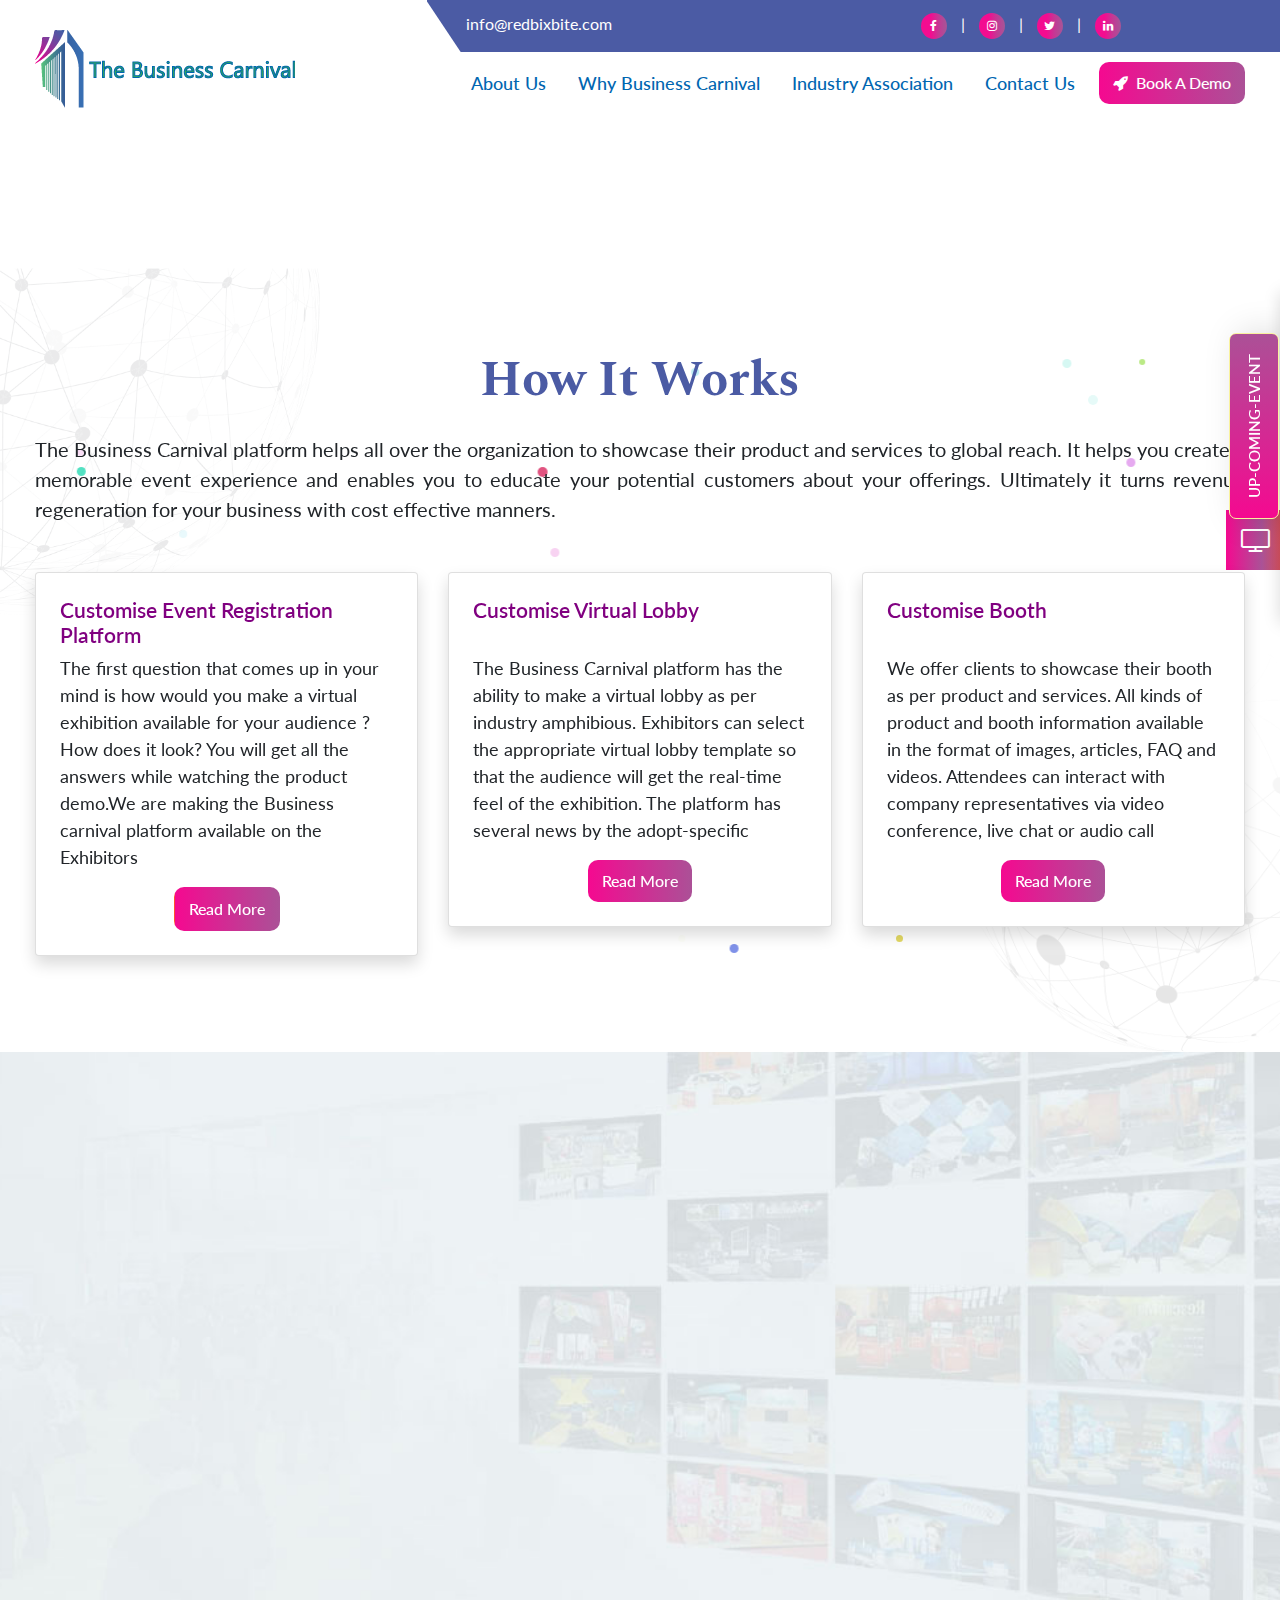
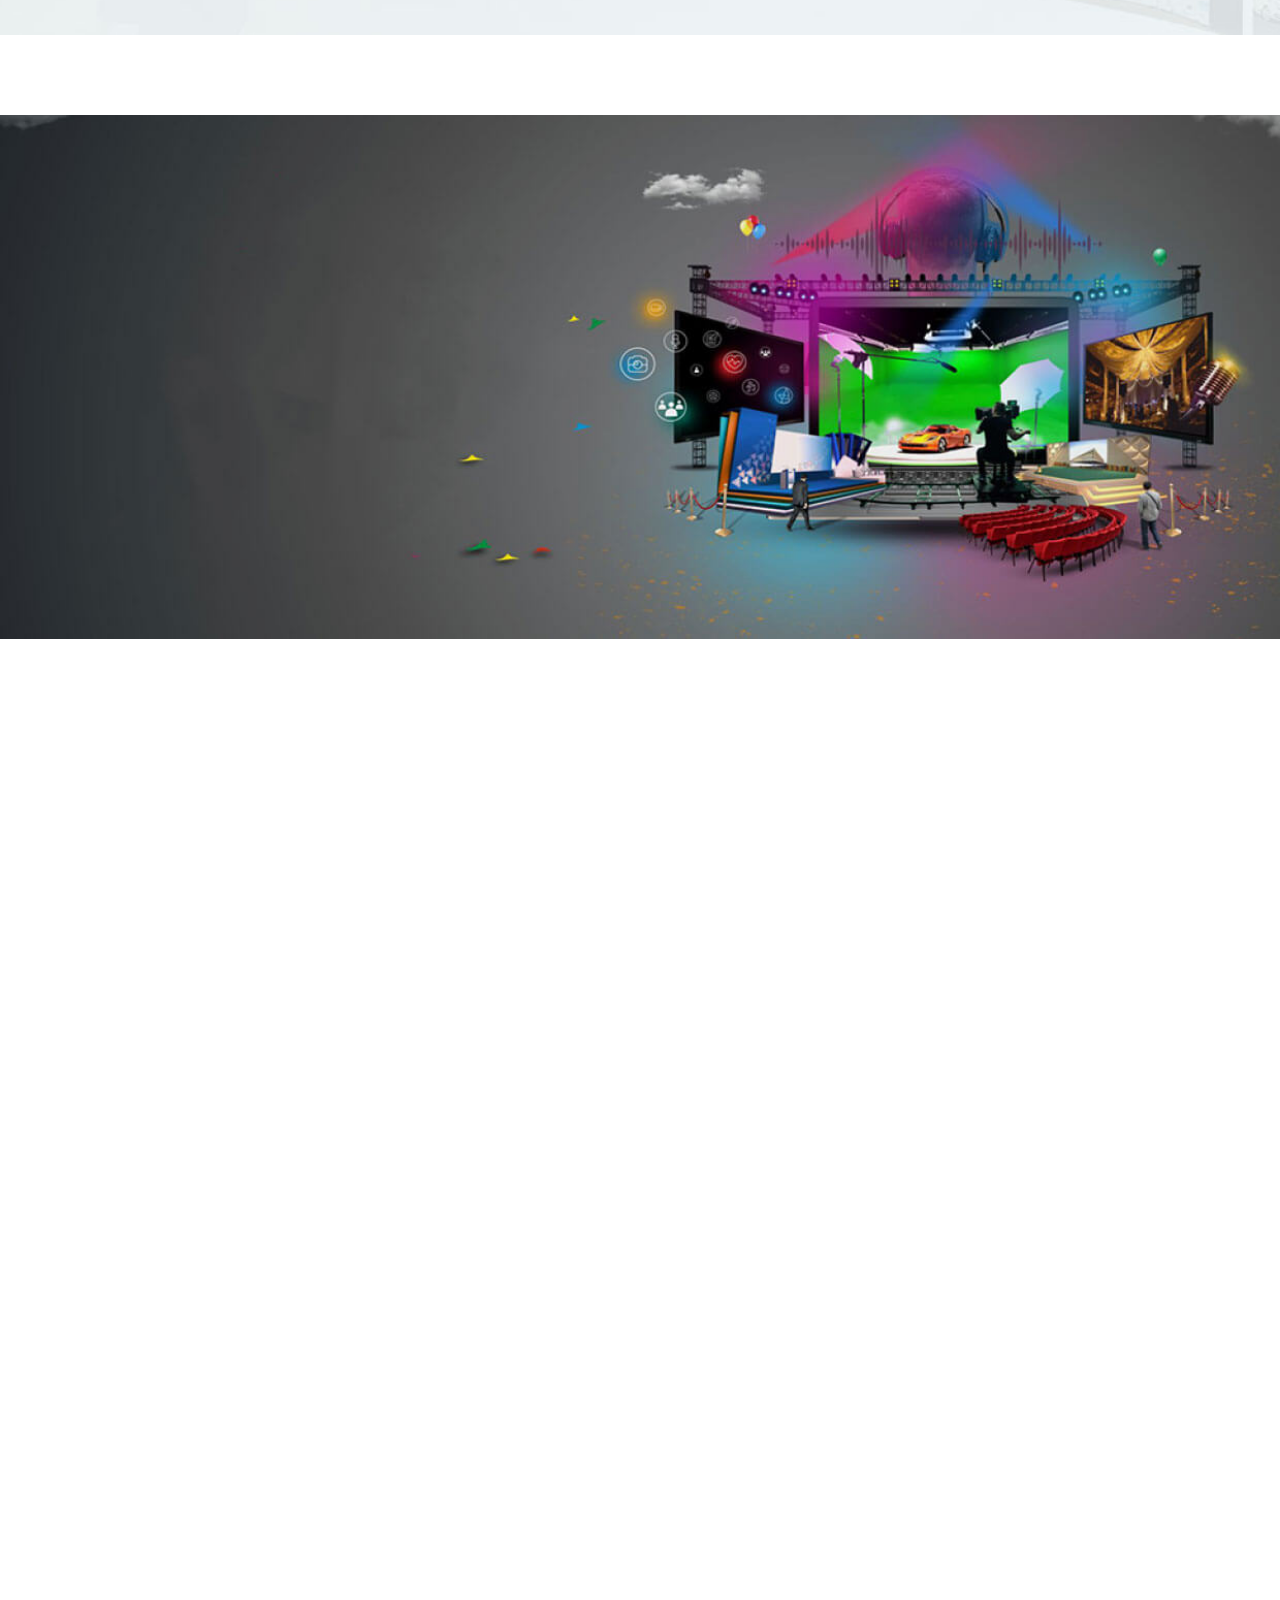
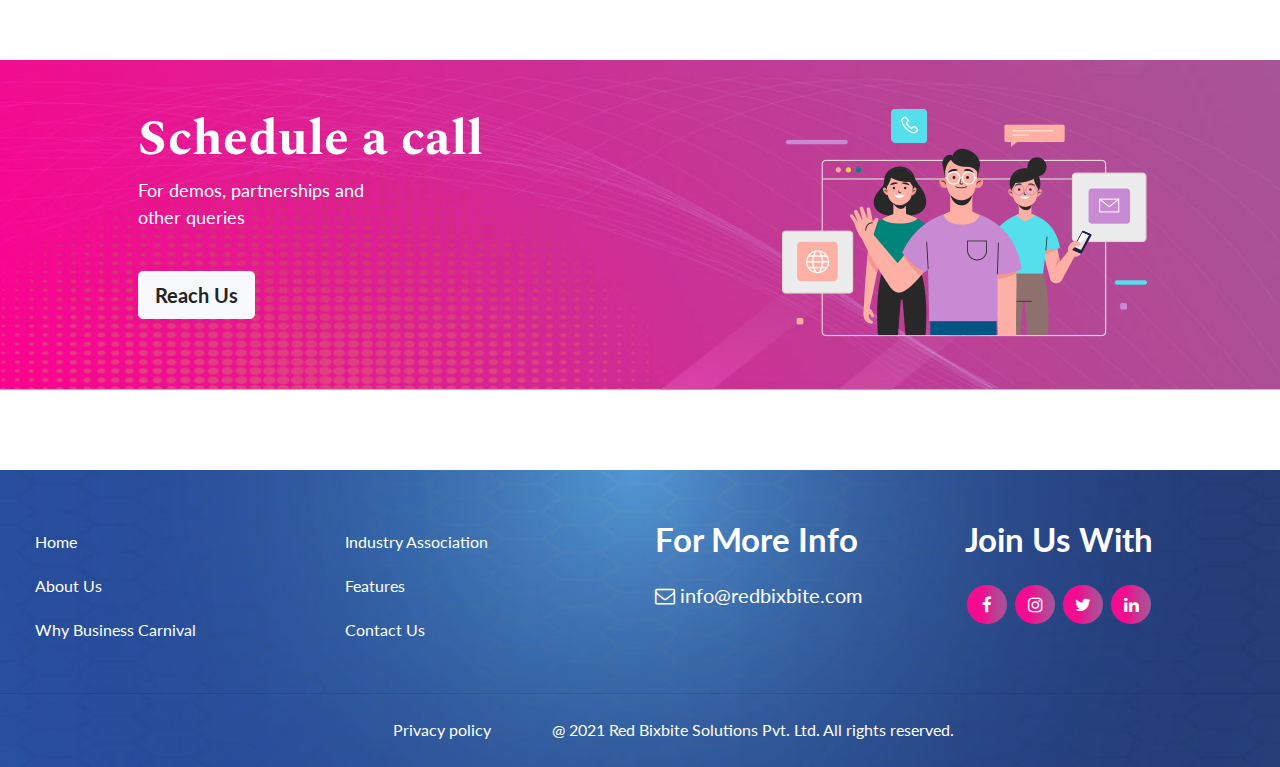
==== index.html @ e877c321 "Add files via upload" ====
<!doctype html>
<html lang="en">

<head>
    <meta charset="utf-8">
    <meta name="viewport" content="width=device-width, initial-scale=1, shrink-to-fit=no">
    <!--CSS -->
    <link rel="preconnect" href="https://fonts.gstatic.com">
    <link
        href="https://fonts.googleapis.com/css2?family=Lato:ital,wght@0,100;0,300;0,400;0,700;0,900;1,100;1,300;1,400;1,700;1,900&family=Prata&display=swap"
        rel="stylesheet">
    <link
        href="https://fonts.googleapis.com/css2?family=Spectral:ital,wght@0,200;0,300;0,400;0,600;0,700;0,800;1,200;1,300;1,400;1,500;1,600;1,700;1,800&display=swap"
        rel="stylesheet">
    <link rel="stylesheet" href="https://cdnjs.cloudflare.com/ajax/libs/font-awesome/4.7.0/css/font-awesome.min.css">
    <link rel="stylesheet" href="https://cdn.jsdelivr.net/npm/bootstrap@4.6.0/dist/css/bootstrap.min.css">
    <link rel="stylesheet" href="https://cdnjs.cloudflare.com/ajax/libs/animate.css/4.1.1/animate.min.css" />
    <link rel="stylesheet" href="css/animate.css">
    <link rel="stylesheet" href="css/flipdown.css">
    <link rel="stylesheet" href="css/custom.css">

    <title>The Business Carnival</title>

</head>

<body>
    <header>
        <!-- top Menu -->
        <!-- top Menu -->
        <!-- <div class="top-menu bg-primary pt-1">
            <div class="container">
                <div class="row">
                    <div class="col-lg-5 col-md-6">
                        <div class="pt-1">
                            <a class="text-white" href="mailto:info@redbixbite.com">info@redbixbite.com</a>
                        </div>
                    </div>
                    <div class="col-lg-7 col-md-7">
                        <div class="float-right">
                            <a href="#" class="fa fa-facebook"></a>
                            <a href="#" class="fa fa-instagram"></a>
                            <a href="#" class="fa fa-twitter"></a>
                            <a href="#" class="fa fa-linkedin"></a>
                        </div>
                    </div>
                </div>
            </div>
        </div> -->
        <div class="top-menu">
            <div class="container-fluid">
                <div class="row">
                    <div class="col-lg-4 col-md-4">

                    </div>
                    <div class="col-lg-8 col-md-8 bg-primary top-header-shape">
                        <div class="row py-2">
                            <div class="col-md-10">
                                <div class="float-right">
                                    <a href="https://www.facebook.com/redbixbite" target="_blank" class="fa fa-facebook"></a> &nbsp; <span class="text-white">|</span>
                                    &nbsp;
                                    <a href="https://www.instagram.com/redbixbite_solutions/" target="_blank"  class="fa fa-instagram"></a> &nbsp; <span class="text-white">|</span>
                                    &nbsp;
                                    <a href="https://twitter.com/RedBixbite" target="_blank"  class="fa fa-twitter"></a> &nbsp; <span class="text-white">|</span>
                                    &nbsp;
                                    <a href="https://www.linkedin.com/company/redbixbite/mycompany/" target="_blank"  class="fa fa-linkedin"></a>
                                </div>
                                <div class="pt-1 pl-4">
                                    <a class="text-white" target="_blank"  href="mailto:info@redbixbite.com">info@redbixbite.com</a>
                                </div>
                            </div>
                            <div class="col-md-2"></div>
                        </div>
                    </div>
                </div>
            </div>
        </div>

        <!-- main -menu -->
        <nav class="navbar navbar-expand-xl bg-light navbar-light">
            <div class="container">
                <a class="navbar-brand" href="index.html">
                    <img src="images/full-logo-01.png" class="img-fluid" alt="The business carnival"
                        title="the business carnival">
                </a>
                <button class="navbar-toggler" type="button" data-toggle="collapse" data-target="#collapsibleNavbar">
                    <span class="navbar-toggler-icon"></span>
                </button>
                <div class="collapse navbar-collapse" id="collapsibleNavbar">
                    <ul class="navbar-nav ml-auto">
                        <li class="nav-item">
                            <a class="nav-link" href="about-us.html">About Us</a>
                        </li>
                        <li class="nav-item">
                            <a class="nav-link" href="why-business-carnival.html">Why Business Carnival</a>
                        </li>
                        <li class="nav-item">
                            <a class="nav-link" href="industry-association.html">Industry Association</a>
                        </li>
                       
                        <li class="nav-item">
                            <a class="nav-link" href="contact.html">Contact Us</a>
                        </li>
                        <li class="nav-item pl-3">
                            <a class="btn-grad"><i class="fa fa-rocket" aria-hidden="true"></i> &nbsp;Book A Demo</a>
                        </li>
                    </ul>
                </div>
            </div>
        </nav>
    </header>

    <section>
        <div class="pano-image">
            <!-- <iframe width="560" height="315" src="https://www.youtube.com/embed/ofAptW6s86I" title="YouTube video player" frameborder="0" allow="accelerometer; autoplay; clipboard-write; encrypted-media; gyroscope; picture-in-picture" allowfullscreen="1"></iframe> -->

            <video autoplay muted loop width="400">
                <source src="video/the-business-carnival.mp4" type="video/mp4">
                <source src="mov_bbb.ogg" type="video/ogg">
                Your browser does not support HTML5 video.
            </video>
            <!-- <iframe
                src="https://momento360.com/e/u/5725984914d24765bad485d2d93710f7?utm_campaign=embed&utm_source=other&heading=0&pitch=0&field-of-view=75&size=medium"
                width="100%" frameborder="0"></iframe> -->
            <div class="banner-text">
                <!-- <h1 class="title text-center mb-4 animate__animated animate__zoomIn" data-aos="zoom-in">Propagate your
                    Reach<br>with our Virtual Platform</h1> -->
                <!-- <h2 class="title text-uppercase text-yellow  mb-4 typewriter"><b>Discreet - Live<br>Virtual - fusion</b>
                </h2> -->
                <!-- <div class="text-center">
                    <a class="btn-grad-banner"><i class="fa fa-rocket" aria-hidden="true"></i> &nbsp;Request A Demo</a>
                </div> -->
            </div>
        </div>
    </section>
    <!-- How it works -->
    <section class="how-it-works section-pd">
        <div id="particle-container" class="">
            <div class="particle"></div>
            <div class="particle"></div>
            <div class="particle"></div>
            <div class="particle"></div>
            <div class="particle"></div>
            <div class="particle"></div>
            <div class="particle"></div>
            <div class="particle"></div>
            <div class="particle"></div>
            <div class="particle"></div>
            <div class="particle"></div>
            <div class="particle"></div>
            <div class="particle"></div>
            <div class="particle"></div>
            <div class="particle"></div>
            <div class="particle"></div>
            <div class="particle"></div>
            <div class="particle"></div>
            <div class="particle"></div>
            <div class="particle"></div>
            <div class="particle"></div>
            <div class="particle"></div>
            <div class="particle"></div>
            <div class="particle"></div>
            <div class="particle"></div>
            <div class="particle"></div>
            <div class="particle"></div>
            <div class="particle"></div>
            <div class="particle"></div>
            <div class="particle"></div>
        </div>

        <div class="container">
            <div class="row">
                <div class="col-md-12 mb-xl-5 mb-3">
                    <h2 class="internal-title text-center mb-xl-4 mb-2 wow fadeInDown" data-wow-duration="1s"
                        data-wow-delay="0.3s">How It Works</h2>
                    <div class="content wow fadeInDown">
                        The Business Carnival platform helps all over the organization to showcase their product and
                        services to global reach. It helps you create a memorable event experience and enables you to
                        educate your potential customers about your offerings. Ultimately it turns revenue regeneration
                        for your business with cost effective manners.
                    </div>
                </div>
            </div>
            <div class="row">
                <div class="col-lg-4 col-md-4  mb-3 wow flipInX" data-wow-duration="1s" data-wow-delay="0.2s">
                    <div class="card card-flip shadow">
                        <div class="card-front">
                            <div class="card-body p-4">
                                <h3 class="how-it-works-title">Customise Event
                                    Registration Platform</h3>
                                <p>The first question that comes up in your mind is how would you make a virtual
                                    exhibition
                                    available for your audience ?How does it look? You will get all the answers while
                                    watching the product demo.We are making the Business carnival platform available on
                                    the
                                    Exhibitors </p>
                                <div class="text-center">
                                    <a href="#" class="btn btn-grad">Read More</a>
                                </div>

                            </div>
                        </div>
                        <div class="card-back text-white bg-primary">
                            <div class="card-body">
                                <h3 class="how-it-works-title text-white">Customise Event
                                    Registration Platform</h3>
                                <p>The first question that comes up in your mind is how would you make a virtual
                                    exhibition
                                    available for your audience ?How does it look? You will get all the answers while
                                    watching the product demo.We are making the Business carnival platform available on
                                    the
                                    Exhibitors </p>
                                <div class="text-center">
                                    <a href="#" class="btn-grad">Read More</a>
                                </div>

                            </div>
                        </div>
                    </div>
                </div>
                <div class="col-lg-4 col-md-4  mb-3 wow flipInX" data-wow-duration="1s" data-wow-delay="0.4s">
                    <div class="card card-flip shadow">
                        <div class="card-front">
                            <div class="card-body p-4">
                                <h3 class="how-it-works-title">Customise Virtual
                                    Lobby </h3>
                                <p> The Business Carnival platform has the ability to make a virtual lobby as per
                                    industry
                                    amphibious. Exhibitors can select the appropriate virtual lobby template so that the
                                    audience will get the real-time feel of the exhibition. The platform has several
                                    news
                                    by the adopt-specific</p>
                                <div class="text-center">
                                    <a href="#" class="btn-grad">Read More</a>
                                </div>

                            </div>
                        </div>
                        <div class="card-back text-white bg-primary">
                            <div class="card-body">
                                <h3 class="how-it-works-title text-white">Customise Virtual
                                    Lobby </h3>
                                <p> The Business Carnival platform has the ability to make a virtual lobby as per
                                    industry
                                    amphibious. Exhibitors can select the appropriate virtual lobby template so that the
                                    audience will get the real-time feel of the exhibition. The platform has several
                                    news
                                    by the adopt-specific</p>
                                <div class="text-center">
                                    <a href="#" class="btn-grad">Read More</a>
                                </div>
                            </div>
                        </div>
                    </div>
                </div>
                <div class="col-lg-4 col-md-4  mb-3 wow flipInX" data-wow-duration="1s" data-wow-delay="0.6s">
                    <div class="card card-flip shadow">
                        <div class="card-front">
                            <div class="card-body p-4">
                                <h3 class="how-it-works-title">Customise Booth</h3>
                                <p>We offer clients to showcase their booth as per product and services. All kinds of
                                    product and booth information available in the format of images, articles, FAQ and
                                    videos. Attendees can interact with company representatives via video conference,
                                    live
                                    chat or audio call</p>
                                <div class="text-center">
                                    <a href="#" class="btn-grad">Read More</a>
                                </div>
                            </div>
                        </div>
                        <div class="card-back text-white bg-primary">
                            <div class="card-body">
                                <h3 class="how-it-works-title text-white">Customise Booth</h3>
                                <p>We offer clients to showcase their booth as per product and services. All kinds of
                                    product and booth information available in the format of images, articles, FAQ and
                                    videos. Attendees can interact with company representatives via video conference,
                                    live
                                    chat or audio call</p>
                                <div class="text-center">
                                    <a href="#" class="btn-grad">Read More</a>
                                </div>
                            </div>
                        </div>
                    </div>
                </div>
            </div>
        </div>
    </section>

    <!-- Video for  -->
    <!-- <section class="section-pd">
        <div class="container">
            <div class="row mb-4">
                <div class="col-md-12">
                    <h2 class="video-title text-center" data-aos="zoom-in">The Business Carnival-Virtual Platform Is
                        Almost<br class="d-none b-block-lg">
                        as Good as Being at an Exhibition in Person</h2>
                </div>
            </div>
            <div class="row">
                <div class="col-md-12">
                    <video autoplay muted loop width="400" >
                        <source src="video/the-business-carnival.mp4" type="video/mp4">
                        <source src="mov_bbb.ogg" type="video/ogg">
                        Your browser does not support HTML5 video.
                      </video>
                </div>
            </div>
        </div>
    </section> -->

    <!-- ABout Us -->
    <div class="bg-grey about-us"   >
        <div class="container">
            <div class="about-content">
                <div class="row">
                    <div class="col-md-6 wow fadeInLeft" data-wow-duration="1s" data-wow-delay="0.2s">
                        <div class="">
                            <h2 class="internal-title">About Us</h2>
                            <p class="text-justify">
                                The built-up virtual platform to have a worthwhile experience in connections, chatter,
                                knowledge and much more. The business carnival is nothing but the evolution of meeting
                                departments and the skills and process which happens in closed rooms into a virtual
                                online event where professionals get to ingest and adopt new technology. They have taken
                                a deep dive into tools and meetings. 
                                In the year of extraordinary disruption for all of us, The Business Carnival-Virtual platforms are the changemaker ...

                            </p>
                            <p><a href="about-us.html" class="btn-grad">Read More</a></p>
                        </div>
                    </div>
                    <div class="col-md-6 wow fadeInRight" data-wow-duration="1s" data-wow-delay="0.4s">
                        <img src="images/MQIW2.gif" style="width: 100%; border-radius: 20px;"
                            class="img-fluid">
                    </div>
                </div>
            </div>
        </div>
    </div>

    <!-- Why the business carnival -->
    <section class="section-pd">
        <div class="why-business">
            <div class="container">
                <div class="about-content">
                    <div class="row">
                        <div class="col-lg-6 col-md-6">
                            <h2 class="why-business-title wow flipInX" data-wow-duration="1s" data-wow-delay="0.2s">Why
                                The Business Carnival</h2>
                            <p class="text-white wow fadeInLeft" data-wow-duration="1s" data-wow-delay="0.2s">
                                The Business Carnival Group is made up of 6 B2B marketplaces where buyers and suppliers
                                from around the world meet. We give businesses and buyers of all sizes access to a
                                million specific products in one place. Thanks to our performant SEO tools and
                                specialized sites in 9 languages, we continue to attract millions of online buyers,
                                manufacturers, and distributors.
                            </p>
                        </div>
                        <div class="col-lg-6  col-md-6"></div>
                    </div>
                </div>
            </div>
        </div>
    </section>

    <!-- industry Asssociation -->
    <section class="industry-association">
        <div class="container">
            <div class="row">
                <div class="col-md-12 mb-xl-3 mb-1">
                    <h2 class="internal-title text-center mb-xl-3 mb-3 wow zoomIn" data-wow-duration="1s"
                        data-wow-delay="0.1s">Industry Association</h2>
                    <p class="wow flipInX" data-wow-duration="1s" data-wow-delay="0.2s">
                        Buying and selling has been shifted largely to the online platform increase the visibility by
                        associating with the business carnival and you can reach up to the maximum exhibitors, sponsors,
                        potential prospects to create great connections and help each other to flow of the business.
                        <br>
                        Using our platform you can host various shows:
                    </p>
                </div>
            </div>
            <div class="row">
                <div class="col-lg-4 mb-xl-5 wow fadeInLeft" data-wow-duration="1s" data-wow-delay="0.2s">
                    <div class="ind-box">
                        <div class="text-center">
                            <img src="images/industry-associaltion/trade.png" class="ind-logo" alt="Trade Shows">
                        </div>
                        <div class="ind-title pt-3">
                            <h4 class="text-center"><b>Trade Shows</b></h4>
                        </div>
                        <div class="">
                            <p class="industry-content">
                                Thrill your customers with virtual trade shows, designed to meet your needs.

                                You can connect visitors
                            </p>
                            <div class="text-center">
                                <a href="industry-association.html" class="ind-link">Read More <i class="fa fa-arrow-circle-o-right"
                                        aria-hidden="true"></i></a>
                            </div>
                        </div>
                    </div>
                </div>
                <div class="col-lg-4 mb-xl-5 wow fadeInLeft" data-wow-duration="1s" data-wow-delay="0.4s">
                    <div class="ind-box">
                        <div class="text-center">
                            <img src="images/industry-associaltion/hybrid.png" class="ind-logo" alt="Trade Shows">
                        </div>
                        <div class="ind-title pt-3">
                            <h4 class="text-center"><b>Hybrid Events</b></h4>
                        </div>
                        <div class="">
                            <p class="industry-content">
                                If you are ready to leap together have your Hybrid event then we are just one click
                                away, we
                                are happy to serve you.
                            </p>
                            <div class="text-center">
                                <a href="industry-association.html" class="ind-link">Read More <i class="fa fa-arrow-circle-o-right"
                                        aria-hidden="true"></i></a>
                            </div>
                        </div>
                    </div>
                </div>
                <div class="col-lg-4 mb-xl-5 wow fadeInLeft" data-wow-duration="1s" data-wow-delay="0.6s">
                    <div class="ind-box">
                        <div class="text-center">
                            <img src="images/industry-associaltion/job.png" class="ind-logo" alt="Trade Shows">
                        </div>
                        <div class="ind-title pt-3">
                            <h4 class="text-center"><b>Job Affairs</b></h4>
                        </div>
                        <div class="">
                            <p class="industry-content">
                                Play matchmaker for various organisations and qualified candidates on remote job
                                interviews
                                to bring employers
                            </p>
                            <div class="text-center">
                                <a href="industry-association.html" class="ind-link">Read More <i class="fa fa-arrow-circle-o-right"
                                        aria-hidden="true"></i></a>
                            </div>
                        </div>
                    </div>
                </div>
            </div>
            <!-- <hr style="border: 2px solid purple;" class="d-none d-block-xl"> -->
            <div class="row mt-xl-5">
                <div class="col-lg-4 mb-xl-5 wow fadeInRight" data-wow-duration="1s" data-wow-delay="0.2s">
                    <div class="ind-box">
                        <div class="text-center module">
                            <img src="images/industry-associaltion/virtual.png" class="ind-logo" alt="Trade Shows">
                        </div>
                        <div class="ind-title pt-3">
                            <h4 class="text-center"><b>Virtual Product
                                    Launch</b></h4>
                        </div>
                        <div class="">
                            <p class="industry-content">
                                Virtual product launch is the alluring Platform to launch the various products with the
                                Business Carnival.
                            </p>
                            <div class="text-center">
                                <a href="industry-association.html" class="ind-link">Read More <i class="fa fa-arrow-circle-o-right"
                                        aria-hidden="true"></i></a>
                            </div>
                        </div>
                    </div>
                </div>
                <div class="col-lg-4 mb-xl-5 wow fadeInRight" data-wow-duration="1s" data-wow-delay="0.4s">
                    <div class="ind-box">
                        <div class="text-center module">
                            <img src="images/industry-associaltion/housing.png" class="ind-logo" alt="Trade Shows">
                        </div>
                        <div class="ind-title pt-3">
                            <h4 class="text-center"><b>Housing
                                    Fair</b></h4>
                        </div>
                        <div class="">
                            <p class="industry-content">
                                Showcase your real estate projects, commercial or residential
                                just captivate & interact with top local property
                            </p>
                            <div class="text-center">
                                <a href="industry-association.html" class="ind-link">Read More <i class="fa fa-arrow-circle-o-right"
                                        aria-hidden="true"></i></a>
                            </div>
                        </div>
                    </div>

                </div>
                <div class="col-lg-4 mb-xl-5 wow fadeInRight" data-wow-duration="1s" data-wow-delay="0.6s">
                    <div class="ind-box">
                        <div class="text-center module">
                            <img src="images/industry-associaltion/conference.png" class="ind-logo" alt="Trade Shows">
                        </div>
                        <div class="ind-title pt-3">
                            <h4 class="text-center"><b>Virtual
                                    Conferences</b></h4>
                        </div>
                        <div class="">
                            <p class="industry-content">
                                Virtual conferences are new normal to connect with your audience with endearing virtual
                                conference Present
                            </p>
                            <div class="text-center">
                                <a href="industry-association.html" class="ind-link">Read More <i class="fa fa-arrow-circle-o-right"
                                        aria-hidden="true"></i></a>
                            </div>
                        </div>
                    </div>
                </div>
            </div>
        </div>
    </section>



    <!-- Schedule a CCall -->
    <section class="section-pd">
        <div class="cta">
            <div class="container">
                <div class="schedule-call-content">
                    <div class="row">
                        <div class="col-lg-1 d-none-mob"></div>
                        <div class="col-lg-5 col-md-6 col-sm-6 col-12 text-center-mob">
                            <div class="pt-4" data-aos="fade-right">
                                <h2 class="why-business-title">Schedule a call</h2>
                                <p class="text-white">
                                    For demos, partnerships and <br>
                                    other queries
                                </p>
                                <div class="py-4">
                                    <a href="#" class="btn btn-light btn-lg"> <b>Reach Us</b></a>
                                </div>
                            </div>
                        </div>
                        <div class="col-lg-1 d-none-mob"></div>
                        <div class="col-lg-5 col-md-6 col-sm-6 col-12 ">
                            <div class="pt-4 pl-xl-4" data-aos="fade-left">
                                <img src="images/cta-right.png" class="img-fluid" alt="">
                            </div>
                        </div>
                    </div>
                </div>
            </div>
        </div>
    </section>




    <!-- News Section -->
    <!-- <section class="section-pd">
        <div class="news-section" style="background-color: #fafcfc;">
            <div class="container">
                <div class="row">
                    <div class="col-md-12 mb-4">
                        <h2 class="internal-title text-center aos-init aos-animate" data-aos="fade-right">News</h2>
                    </div>
                </div>
                <div class="row">
                    <div class="col-lg-1"></div>
                    <div class="col-lg-5 mb-4">
                        <div class="card">
                            <div class="card-body">
                                <h3 class="news-title">Upcoming News</h3>
                                <div class="mb-3">
                                    <img src="images/news/The-Business-Carnival_03.png" style="width: 100%;"
                                        class="img-fluid" alt="">
                                </div>
                                <p>
                                    We are planning our next event. Please stay tuned for details
                                </p>
                            </div>
                        </div>
                    </div>
                    <div class="col-lg-5">
                        <div class="card">
                            <div class="card-body">
                                <h3 class="news-title">Upcoming News</h3>
                                <div class="mb-3">
                                    <img src="images/news/The-Business-Carnival_03.png" style="width: 100%;"
                                        class="img-fluid" alt="">
                                </div>
                                <p>
                                    We are planning our next event. Please stay tuned for details
                                </p>
                            </div>
                        </div>
                    </div>
                    <div class="col-lg-1"></div>
                </div>
            </div>
        </div>
    </section> -->


    <!-- Subscribe to our news letter -->
    <!-- <section>
        <div class="subscribe-section">
            <div class="container">
                <div class="schedule-call-content text-center">
                    <div class="row">
                        <div class="col-lg-12 col-md-12 col-12">
                            <div class="pt-4 aos-init aos-animate" data-aos="fade-right">
                                <h2 class="why-business-title">Subscribe To Our Newspage </h2>
                                <div class="py-4">
                                    <a href="#" class="btn btn-light">
                                        <img src="images/signuplogo.png" style="width: 25px;"> &nbsp;&nbsp;
                                        <b>Sign Up</b></a>
                                </div>
                            </div>
                        </div>
                    </div>
                </div>
            </div>
        </div>
    </section> -->

    <footer style="background-image: url('images/footer.jpg');background-repeat: no-repeat;background-size: cover;">
        <div class="container">
            <div class="row">
                <div class="col-lg-3">
                    <ul class="footer-list">
                        <li><a href="index.html">Home</a></li>
                        <li><a href="about-us.html">About Us</a></li>
                        <li><a href="why-business-carnival.html">Why Business Carnival</a></li>
                    </ul>
                </div>
                <div class="col-lg-3">
                    <ul class="footer-list">
                        <li><a href="industry-association.html">Industry Association</a></li>
                        <li><a href="#">Features</a></li>
                        <li><a href="contact.html">Contact Us</a></li>
                    </ul>
                </div>
                <div class="col-lg-3">
                    <h3 class="footer-title">For More Info</h3>
                    <div class="footer-menu mb-5">
                        <a href="mail:info@redbixbite.com" target="_blank"><i class="fa fa-envelope-o" aria-hidden="true"></i>
                            info@redbixbite.com</a>
                    </div>
                </div>
                <div class="col-lg-3">
                    <h3 class="footer-title">Join Us With</h3>
                    <div class="social-media-icon mb-xl-5 mb-4">
                        <a href="https://www.facebook.com/redbixbite" target="_blank" class="fa fa-facebook"></a>
                        <a href="https://www.instagram.com/redbixbite_solutions/" target="_blank" class="fa fa-instagram"></a>
                        <a href="https://twitter.com/RedBixbite" target="_blank" class="fa fa-twitter"></a>
                        <a href="https://www.linkedin.com/company/redbixbite/mycompany/" target="_blank" class="fa fa-linkedin"></a>
                    </div>
                </div>
            </div>
        </div>
        <hr>
        <div class="container pt-2">
            <div class="row">
                <div class="col-lg-3"></div>
                <div class="col-lg-2  text-center-mob"><span class="pl-xl-5"><a href="#" target="_blank"
                            class="text-white">Privacy policy</a></span> <span
                        class="text-white float-right d-none d-block-xl">|</span></div>
                <div class="col-lg-7 text-white text-center-mob">@ 2021<a href="http://" target="_blank"
                        class="text-white"> Red Bixbite Solutions Pvt. Ltd.</a> All rights reserved.</div>
            </div>
        </div>
    </footer>
    <!-- Counter Section -->
    <div class="sidebar-contact shadow" id="upcomingEvent">
        <div class="toggle">Up-coming-Event</div>
        <h5 class="text-center"><b>Upcoming Event</b> </h5>
        <div class="scroll">
            <div class="counter">
                <h5 class="headline">Warehousing Exhibition 08 Oct 2021- 10 Oct 2021</h5>
                <div class="example">
                    <div id="flipdown" class="flipdown"></div>
                </div>
                <div class="pl-4">
                    <p><b>Organised by - </b> <a href="http://agibraiins.com" class="ind-link" target="_blank" rel="noopener noreferrer">AGI Brains</a> <br>
                        <b> For Registration</b> - <a class="ind-link" href="contact.html">click Here</a>
                    </p>
                </div>
            </div>
        </div>

    </div>
    <!-- End Counter Section -->
    <a href="contact.html" class="d-block d-md-none btn orangeBtn get-in-touch-mobile">Up Coming Events</a>
    <a href="contact.html" class="d-block d-md-none btn orangeBtn request-demo-mobile">Request a Demo</a>


    <!-- side bar demo -->
    <div class="request-demo">
        <ul>
            <li><a href="contact.html"><i class="fa fa-television" aria-hidden="true"></i><span>Request A Demo</span></a></li>
            <!-- <li><a href="#"><i class="fa fa-linkedin-in"></i><span>Linkedin</span></a></li>
           <li><a href="#"><i class="fa fa-github"></i><span>Github</span></a></li>
           <li><a href="#"><i class="fa fa-youtube"></i><span>Youtube</span></a></li> -->
        </ul>
    </div>


    <script src="https://code.jquery.com/jquery-3.5.1.slim.min.js"></script>
    <script src="https://cdn.jsdelivr.net/npm/popper.js@1.16.1/dist/umd/popper.min.js"></script>
    <script src="https://cdn.jsdelivr.net/npm/bootstrap@4.6.0/dist/js/bootstrap.min.js"></script>
    <script src="js/flipdown.js"></script>
    <script src="js/main.js"></script>
    <script src="js/wow.js"></script>
    <script>
        var wow = new WOW(
            {
                boxClass: 'wow',      // animated element css class (default is wow)
                animateClass: 'animated', // animation css class (default is animated)
                offset: 0,          // distance to the element when triggering the animation (default is 0)
                mobile: true,       // trigger animations on mobile devices (default is true)
                live: true,       // act on asynchronously loaded content (default is true)
                callback: function (box) {
                    // the callback is fired every time an animation is started
                    // the argument that is passed in is the DOM node being animated
                },
                scrollContainer: null // optional scroll container selector, otherwise use window
            }
        );
        wow.init();
    </script>
    <!-- Fixed header on scroll -->
    <script>
        $(window).scroll(function () {
            windowWidth = $(window).width();

            if (windowWidth > 768) {
                var scroll = $(window).scrollTop();

                if (scroll >= 50) {
                    $(".navbar").addClass("header-fixed animate__animated animate__fadeInDown");
                } else {
                    $(".navbar").removeClass("header-fixed animate__animated animate__fadeInDown");
                }
            }
        });
    </script>

    <!-- Pilot Button -->
    <script type="text/javascript">
        $(document).ready(function () {
            $('.toggle').click(function () {
                //   window.setTimeout(function () {
                $('.sidebar-contact').toggleClass('active')
                $('.toggle').toggleClass('active')
            }, 30000)
        });

        $('.toggle').click(function () {
            $('.sidebar-contact').toggleClass('active')
            $('.toggle').toggleClass('active')
        })
    </script>


    <!-- <script src="js/three.min.js"></script>
    <script src="js/panolens.min.js"></script>
    <script src="js/main.js"></script>     -->
</body>

</html>
---- css/flipdown.css ----
/* THEMES */

/********** Theme: dark **********/
/* Font styles */
.flipdown.flipdown__theme-dark {
    font-family: sans-serif;
    font-weight: bold;
  }
  /* Rotor group headings */
  .flipdown.flipdown__theme-dark .rotor-group-heading:before {
    color: #000000;
  }
  /* Delimeters */
  .flipdown.flipdown__theme-dark .rotor-group:nth-child(n+2):nth-child(-n+3):before,
  .flipdown.flipdown__theme-dark .rotor-group:nth-child(n+2):nth-child(-n+3):after {
    background-color: #151515;
  }
  /* Rotor tops */
  .flipdown.flipdown__theme-dark .rotor,
  .flipdown.flipdown__theme-dark .rotor-top,
  .flipdown.flipdown__theme-dark .rotor-leaf-front {
    color: #FFFFFF;
    background-color: #151515;
  }
  /* Rotor bottoms */
  .flipdown.flipdown__theme-dark .rotor-bottom,
  .flipdown.flipdown__theme-dark .rotor-leaf-rear {
    color: #EFEFEF;
    background-color: #202020;
  }
  /* Hinge */
  .flipdown.flipdown__theme-dark .rotor:after {
    border-top: solid 1px #151515;
  }
  
  /********** Theme: light **********/
  /* Font styles */
  .flipdown.flipdown__theme-light {
    font-family: sans-serif;
    font-weight: bold;
  }
  /* Rotor group headings */
  .flipdown.flipdown__theme-light .rotor-group-heading:before {
    color: #EEEEEE;
  }
  /* Delimeters */
  .flipdown.flipdown__theme-light .rotor-group:nth-child(n+2):nth-child(-n+3):before,
  .flipdown.flipdown__theme-light .rotor-group:nth-child(n+2):nth-child(-n+3):after {
    background-color: #DDDDDD;
  }
  /* Rotor tops */
  .flipdown.flipdown__theme-light .rotor,
  .flipdown.flipdown__theme-light .rotor-top,
  .flipdown.flipdown__theme-light .rotor-leaf-front {
    color: #222222;
    background-color: #DDDDDD;
  }
  /* Rotor bottoms */
  .flipdown.flipdown__theme-light .rotor-bottom,
  .flipdown.flipdown__theme-light .rotor-leaf-rear {
    color: #333333;
    background-color: #EEEEEE;
  }
  /* Hinge */
  .flipdown.flipdown__theme-light .rotor:after {
    border-top: solid 1px #222222;
  }
  
  /* END OF THEMES */
  
  .flipdown {
    overflow: visible;
    width: auto;
    height: 110px;
  }
  
  .flipdown .rotor-group {
    position: relative;
    float: left;
    padding-right: 30px;
  }
  
  .flipdown .rotor-group:last-child {
    padding-right: 0;
  }
  
  .flipdown .rotor-group-heading:before {
    display: block;
    height: 30px;
    line-height: 30px;
    text-align: center;
  }
  
  .flipdown .rotor-group:nth-child(1) .rotor-group-heading:before {
    content: attr(data-before);
  }
  
  .flipdown .rotor-group:nth-child(2) .rotor-group-heading:before {
    content: attr(data-before);
  }
  
  .flipdown .rotor-group:nth-child(3) .rotor-group-heading:before {
    content: attr(data-before);
  }
  
  .flipdown .rotor-group:nth-child(4) .rotor-group-heading:before {
    content: attr(data-before);
  }
  
  .flipdown .rotor-group:nth-child(n+2):nth-child(-n+3):before {
    content: '';
    position: absolute;
    bottom: 20px;
    left: 115px;
    width: 10px;
    height: 10px;
    border-radius: 50%;
  }
  
  .flipdown .rotor-group:nth-child(n+2):nth-child(-n+3):after {
    content: '';
    position: absolute;
    bottom: 50px;
    left: 115px;
    width: 10px;
    height: 10px;
    border-radius: 50%;
  }
  
  .flipdown .rotor {
    position: relative;
    float: left;
    width: 50px;
    height: 80px;
    margin: 0px 5px 0px 0px;
    border-radius: 4px;
    font-size: 4rem;
    text-align: center;
    perspective: 200px;
  }
  
  .flipdown .rotor:last-child {
    margin-right: 0;
  }
  
  .flipdown .rotor-top,
  .flipdown .rotor-bottom {
    overflow: hidden;
    position: absolute;
    width: 50px;
    height: 40px;
  }
  
  .flipdown .rotor-leaf {
    z-index: 1;
    position: absolute;
    width: 50px;
    height: 80px;
    transform-style: preserve-3d;
    transition: transform 0s;
  }
  
  .flipdown .rotor-leaf.flipped {
    transform: rotateX(-180deg);
    transition: all 0.5s ease-in-out;
  }
  
  .flipdown .rotor-leaf-front,
  .flipdown .rotor-leaf-rear {
    overflow: hidden;
    position: absolute;
    width: 50px;
    height: 40px;
    margin: 0;
    transform: rotateX(0deg);
    backface-visibility: hidden;
    -webkit-backface-visibility: hidden;
  }
  
  .flipdown .rotor-leaf-front {
    line-height: 80px;
    border-radius: 4px 4px 0px 0px;
  }
  
  .flipdown .rotor-leaf-rear {
    line-height: 0px;
    border-radius: 0px 0px 4px 4px;
    transform: rotateX(-180deg);
  }
  
  .flipdown .rotor-top {
    line-height: 80px;
    border-radius: 4px 4px 0px 0px;
  }
  
  .flipdown .rotor-bottom {
    bottom: 0;
    line-height: 0px;
    border-radius: 0px 0px 4px 4px;
  }
  
  .flipdown .rotor:after {
    content: '';
    z-index: 2;
    position: absolute;
    bottom: 0px;
    left: 0px;
    width: 50px;
    height: 40px;
    border-radius: 0px 0px 4px 4px;
  }
  
  @media (max-width: 550px) {
  
    .flipdown {
      width: 312px;
      height: 70px;
    }
  
    .flipdown .rotor {
      font-size: 2.2rem;
      margin-right: 3px;
    }
  
    .flipdown .rotor,
    .flipdown .rotor-leaf,
    .flipdown .rotor-leaf-front,
    .flipdown .rotor-leaf-rear,
    .flipdown .rotor-top,
    .flipdown .rotor-bottom,
    .flipdown .rotor:after {
      width: 30px;
    }
  
    .flipdown .rotor-group {
      padding-right: 20px;
    }
  
    .flipdown .rotor-group:last-child {
      padding-right: 0px;
    }
  
    .flipdown .rotor-group-heading:before {
      font-size: 0.8rem;
      height: 20px;
      line-height: 20px;
    }
  
    .flipdown .rotor-group:nth-child(n+2):nth-child(-n+3):before,
    .flipdown .rotor-group:nth-child(n+2):nth-child(-n+3):after {
      left: 69px;
    }
  
    .flipdown .rotor-group:nth-child(n+2):nth-child(-n+3):before {
      bottom: 13px;
      height: 8px;
      width: 8px;
    }
  
    .flipdown .rotor-group:nth-child(n+2):nth-child(-n+3):after {
      bottom: 29px;
      height: 8px;
      width: 8px;
    }
  
    .flipdown .rotor-leaf-front,
    .flipdown .rotor-top {
      line-height: 50px;
    }
  
    .flipdown .rotor-leaf,
    .flipdown .rotor {
      height: 50px;
    }
  
    .flipdown .rotor-leaf-front,
    .flipdown .rotor-leaf-rear,
    .flipdown .rotor-top,
    .flipdown .rotor-bottom,
    .flipdown .rotor:after {
      height: 25px;
    }
  }
---- css/custom.css ----
*{
    padding: 0;
    margin: 0;
    box-sizing: border-box;
}
body{
  font-family: 'Lato', sans-serif;
    /* regular: 400,mediaum:500,semi-bold:600,bold:700 */
}
ul{
  list-style: none;
}
a:link {
    text-decoration: none;
  }
  p{
    font-size: 18px;
  }
.container{max-width: 1240px;}
.bg-light{background-color: #ffffff !important;padding: 1px 0px;}
.bg-primary{background-color: #4b5ba4 !important;}
.top-header-shape{position: relative;}
.top-header-shape::before{
    content: "";
    position: absolute;
    left: -1px;
    top: 0;
    bottom: 0;
    border-bottom: 60px solid #fff;
    border-right: 40px solid transparent;
    z-index: 1;
}
  .top-menu .fa {
    padding: 7px;
    font-size: 12px;
    width: 26px;
    text-align: center;
    text-decoration: none;
    margin: 5px 2px;
    border-radius: 25px;
    background: rgb(243,12,144);
   background: linear-gradient(90deg, rgba(243,12,144,1) 37%, rgba(194,58,148,1) 69%, rgba(167,84,151,1) 98%);
   color:#ffffff;
  }
  .nav-link{
      color: #0066b1 !important;
      font-size: 18px;
      font-weight: 500;
      transition: 0.3s;
      padding-left: 1.5rem !important;
  }
  .nav-link:hover{
      color: #53ba7f !important;
  }
  .navbar-brand{margin-top: -28px;}
  /* .header-fixed {
    position: fixed;
    top: 0;
    left: 0;
    width: 100%;
    background-color: #fff;
    box-shadow: 0 8px 6px -6px rgb(0 0 0 / 20%);
    z-index: 11;
}
   */
  .btn-grad {background-image: linear-gradient(to right, #f50990 0%, #aa5297 51%, #FF512F 100%);}
  .btn-grad {
    margin: auto;
    padding: 9px 14px;
     text-align: center;
     transition: 0.5s;
     background-size: 200% auto;
     color: white;
     font-weight: 500;          
     border-radius: 10px;
     display: inline-block;
   }   

   .btn-grad-banner {background-image: linear-gradient(to right, #f50990 0%, #aa5297 51%, #FF512F 100%);}
  .btn-grad-banner {
    margin: auto;
    padding: 11px 23px;
     text-align: center;
     transition: 0.5s;
     background-size: 200% auto;
     color: white;
     font-weight: 500;          
     border-radius: 10px;
     display: inline-block;
   }

   .btn-grad-banner:hover,.btn-grad:hover {
    background-position: right center; /* change the direction of the change here */
    color: #fff;
    text-decoration: none;
  }
  
  .typewriter{
    overflow: hidden; /* Ensures the content is not revealed until the animation */
  
    white-space: nowrap; /* Keeps the content on a single line */
    margin: 0 auto; /* Gives that scrolling effect as the typing happens */
    /* letter-spacing: .15em;  */
    animation: 
      typing 3.5s steps(40, end),
      blink-caret .75s step-end infinite;
  }
  
  /* The typing effect */
  @keyframes typing {
    from { width: 0 }
    to { width: 100% }
  }
  
  /* The typewriter cursor effect */
  @keyframes blink-caret {
    from, to { border-color: transparent }
    50% { border-color: orange; }
  }

  .momento-360-view .logo-anchor .logo {
    display: none !important;
}
video {
  width: 100%;
  height: auto;
}
  .pano-image{
      position: relative;
  }
  .pano-image::before{
    position: absolute;
    content: "";
    left: 0;
    bottom: 0;
    right: 0;
    top: 0;
    background: rgba(0,0,0,0.1);
    height: fit-content;
  }
  /* .pano-image iframe{
      height: 570px;
  } */
  .banner-text{
    position: absolute;
    top: 50%;
    left: 50%;
    transform: translate(-50%, -50%);
  }
  .title{
      color: #ffffff;
   font-family: 'Spectral', serif;
      font-size: 62px;
     text-align: center;
      font-weight: 800;
  }

  .text-yellow {
      color: #fff700;
  }

  .section-pd{
      padding:80px 0px;
  }

  /* video in below banner */

  .video-title{
   font-family: 'Spectral', serif;
      font-size: 35px;
      font-weight: 700;
      color:#4b5ba4;
      /* text-shadow: 2px 4px 4px #c5d7f9; */
  }

  /* About Us Css */
  .about-us {
    position: relative;
    background-image: url(../images/about-bg.jpg);
    height: 583px;
    background-position: center bottom;
    background-repeat: no-repeat;
    background-size: cover;
  }
  .internal-title {
   font-family: 'Spectral', serif;
    font-size: 50px;
    font-weight: 700;
    color:#4b5ba4;
    /* text-shadow: 2px 4px 4px #c5d7f9; */
  }

  .bg-grey{
      background-color: #fafcfc;
  }
.about-content{
    padding: 80px 0px;
}
.about-content p{
    font-size: 22px;
}

.why-business{
        position: relative;
        background-image: url("../images/why-business.jpg"); /* The image used */
        background-color: rgba(255,255,255,0.9); /* Used if the image is unavailable */
        height: 524px; /* You must set a specified height */
        background-position: center bottom; /* Center the image */
        background-repeat: no-repeat; /* Do not repeat the image */
        background-size: cover;
}

/* Why carnival  css */
.why-business-title {
   font-family: 'Spectral', serif;
    font-size: 50px;
    font-weight: 700;
    color:#ffffff;
  }
/* -------------------------- How it work-----
--------------------------------------------- */
  .how-it-works .content{
      font-size: 20px;
      text-align: justify;
  }
  .how-it-works p {
    font-size: 18px;
    font-weight: 400;
}

  .how-it-works{
      position: relative;
  }

  .how-it-works::before {
    content: '';
    background: url(../images/abstract-upper-img.png) no-repeat;
    width: 100%;
    height: 100%;
    position: absolute;
    left: 0;
    top: -2px;
    background-position: left top;
    background-size: 25%;
}
.how-it-works::after{
        content: '';
        background: url(../images/abstract-lower-img.png) no-repeat;
        width: 100%;
        height: 100%;
        position: absolute;
        right: 0;
        bottom: 0;
        background-position: right bottom;
        background-size: 25%;
        z-index: 0;
}
/* 
particle css */

.particle {
  position: absolute;
  border-radius: 50%;
}

@-webkit-keyframes particle-animation-1 {
  100% {
    transform: translate3d(81vw, 55vh, 5px);
  }
}

@keyframes particle-animation-1 {
  100% {
    transform: translate3d(81vw, 55vh, 5px);
  }
}
.particle:nth-child(1) {
  -webkit-animation: particle-animation-1 60s infinite;
          animation: particle-animation-1 60s infinite;
  opacity: 0.79;
  height: 10px;
  width: 10px;
  -webkit-animation-delay: -0.2s;
          animation-delay: -0.2s;
  transform: translate3d(42vw, 13vh, 39px);
  background: #d9265f;
}

@-webkit-keyframes particle-animation-2 {
  100% {
    transform: translate3d(88vw, 4vh, 92px);
  }
}

@keyframes particle-animation-2 {
  100% {
    transform: translate3d(88vw, 4vh, 92px);
  }
}
.particle:nth-child(2) {
  -webkit-animation: particle-animation-2 60s infinite;
          animation: particle-animation-2 60s infinite;
  opacity: 0.08;
  height: 7px;
  width: 7px;
  -webkit-animation-delay: -0.4s;
          animation-delay: -0.4s;
  transform: translate3d(53vw, 30vh, 50px);
  background: #26acd9;
}

@-webkit-keyframes particle-animation-3 {
  100% {
    transform: translate3d(47vw, 30vh, 66px);
  }
}

@keyframes particle-animation-3 {
  100% {
    transform: translate3d(47vw, 30vh, 66px);
  }
}
.particle:nth-child(3) {
  -webkit-animation: particle-animation-3 60s infinite;
          animation: particle-animation-3 60s infinite;
  opacity: 0.98;
  height: 8px;
  width: 8px;
  -webkit-animation-delay: -0.6s;
          animation-delay: -0.6s;
  transform: translate3d(83vw, 37vh, 49px);
  background: #26a6d9;
}

@-webkit-keyframes particle-animation-4 {
  100% {
    transform: translate3d(46vw, 50vh, 51px);
  }
}

@keyframes particle-animation-4 {
  100% {
    transform: translate3d(46vw, 50vh, 51px);
  }
}
.particle:nth-child(4) {
  -webkit-animation: particle-animation-4 60s infinite;
          animation: particle-animation-4 60s infinite;
  opacity: 0.56;
  height: 6px;
  width: 6px;
  -webkit-animation-delay: -0.8s;
          animation-delay: -0.8s;
  transform: translate3d(89vw, 1vh, 85px);
  background: #85d926;
}

@-webkit-keyframes particle-animation-5 {
  100% {
    transform: translate3d(3vw, 50vh, 1px);
  }
}

@keyframes particle-animation-5 {
  100% {
    transform: translate3d(3vw, 50vh, 1px);
  }
}
.particle:nth-child(5) {
  -webkit-animation: particle-animation-5 60s infinite;
          animation: particle-animation-5 60s infinite;
  opacity: 0.54;
  height: 6px;
  width: 6px;
  -webkit-animation-delay: -1s;
          animation-delay: -1s;
  transform: translate3d(7vw, 61vh, 41px);
  background: #d9264d;
}

@-webkit-keyframes particle-animation-6 {
  100% {
    transform: translate3d(84vw, 24vh, 10px);
  }
}

@keyframes particle-animation-6 {
  100% {
    transform: translate3d(84vw, 24vh, 10px);
  }
}
.particle:nth-child(6) {
  -webkit-animation: particle-animation-6 60s infinite;
          animation: particle-animation-6 60s infinite;
  opacity: 0.98;
  height: 7px;
  width: 7px;
  -webkit-animation-delay: -1.2s;
          animation-delay: -1.2s;
  transform: translate3d(90vw, 35vh, 68px);
  background: #26d9c4;
}

@-webkit-keyframes particle-animation-7 {
  100% {
    transform: translate3d(84vw, 10vh, 60px);
  }
}

@keyframes particle-animation-7 {
  100% {
    transform: translate3d(84vw, 10vh, 60px);
  }
}
.particle:nth-child(7) {
  -webkit-animation: particle-animation-7 60s infinite;
          animation: particle-animation-7 60s infinite;
  opacity: 0.84;
  height: 6px;
  width: 6px;
  -webkit-animation-delay: -1.4s;
          animation-delay: -1.4s;
  transform: translate3d(86vw, 34vh, 51px);
  background: #d9262f;
}

@-webkit-keyframes particle-animation-8 {
  100% {
    transform: translate3d(85vw, 29vh, 57px);
  }
}

@keyframes particle-animation-8 {
  100% {
    transform: translate3d(85vw, 29vh, 57px);
  }
}
.particle:nth-child(8) {
  -webkit-animation: particle-animation-8 60s infinite;
          animation: particle-animation-8 60s infinite;
  opacity: 0.79;
  height: 9px;
  width: 9px;
  -webkit-animation-delay: -1.6s;
          animation-delay: -1.6s;
  transform: translate3d(6vw, 13vh, 83px);
  background: #26d9b2;
}

@-webkit-keyframes particle-animation-9 {
  100% {
    transform: translate3d(46vw, 51vh, 67px);
  }
}

@keyframes particle-animation-9 {
  100% {
    transform: translate3d(46vw, 51vh, 67px);
  }
}
.particle:nth-child(9) {
  -webkit-animation: particle-animation-9 60s infinite;
          animation: particle-animation-9 60s infinite;
  opacity: 0.1;
  height: 8px;
  width: 8px;
  -webkit-animation-delay: -1.8s;
          animation-delay: -1.8s;
  transform: translate3d(14vw, 20vh, 80px);
  background: #26c4d9;
}

@-webkit-keyframes particle-animation-10 {
  100% {
    transform: translate3d(43vw, 8vh, 65px);
  }
}

@keyframes particle-animation-10 {
  100% {
    transform: translate3d(43vw, 8vh, 65px);
  }
}
.particle:nth-child(10) {
  -webkit-animation: particle-animation-10 60s infinite;
          animation: particle-animation-10 60s infinite;
  opacity: 0.39;
  height: 9px;
  width: 9px;
  -webkit-animation-delay: -2s;
          animation-delay: -2s;
  transform: translate3d(88vw, 12vh, 2px);
  background: #be26d9;
}

@-webkit-keyframes particle-animation-11 {
  100% {
    transform: translate3d(57vw, 70vh, 63px);
  }
}

@keyframes particle-animation-11 {
  100% {
    transform: translate3d(57vw, 70vh, 63px);
  }
}
.particle:nth-child(11) {
  -webkit-animation: particle-animation-11 60s infinite;
          animation: particle-animation-11 60s infinite;
  opacity: 0.53;
  height: 8px;
  width: 8px;
  -webkit-animation-delay: -2.2s;
          animation-delay: -2.2s;
  transform: translate3d(9vw, 81vh, 2px);
  background: #2638d9;
}

@-webkit-keyframes particle-animation-12 {
  100% {
    transform: translate3d(35vw, 58vh, 70px);
  }
}

@keyframes particle-animation-12 {
  100% {
    transform: translate3d(35vw, 58vh, 70px);
  }
}
.particle:nth-child(12) {
  -webkit-animation: particle-animation-12 60s infinite;
          animation: particle-animation-12 60s infinite;
  opacity: 0.08;
  height: 9px;
  width: 9px;
  -webkit-animation-delay: -2.4s;
          animation-delay: -2.4s;
  transform: translate3d(15vw, 42vh, 28px);
  background: #26d9af;
}

@-webkit-keyframes particle-animation-13 {
  100% {
    transform: translate3d(84vw, 26vh, 33px);
  }
}

@keyframes particle-animation-13 {
  100% {
    transform: translate3d(84vw, 26vh, 33px);
  }
}
.particle:nth-child(13) {
  -webkit-animation: particle-animation-13 60s infinite;
          animation: particle-animation-13 60s infinite;
  opacity: 0.74;
  height: 7px;
  width: 7px;
  -webkit-animation-delay: -2.6s;
          animation-delay: -2.6s;
  transform: translate3d(79vw, 78vh, 84px);
  background: #26d959;
}

@-webkit-keyframes particle-animation-14 {
  100% {
    transform: translate3d(87vw, 89vh, 100px);
  }
}

@keyframes particle-animation-14 {
  100% {
    transform: translate3d(87vw, 89vh, 100px);
  }
}
.particle:nth-child(14) {
  -webkit-animation: particle-animation-14 60s infinite;
          animation: particle-animation-14 60s infinite;
  opacity: 0.71;
  height: 7px;
  width: 7px;
  -webkit-animation-delay: -2.8s;
          animation-delay: -2.8s;
  transform: translate3d(70vw, 65vh, 10px);
  background: #d9ca26;
}

@-webkit-keyframes particle-animation-15 {
  100% {
    transform: translate3d(28vw, 80vh, 91px);
  }
}

@keyframes particle-animation-15 {
  100% {
    transform: translate3d(28vw, 80vh, 91px);
  }
}
.particle:nth-child(15) {
  -webkit-animation: particle-animation-15 60s infinite;
          animation: particle-animation-15 60s infinite;
  opacity: 0.3;
  height: 8px;
  width: 8px;
  -webkit-animation-delay: -3s;
          animation-delay: -3s;
  transform: translate3d(54vw, 2vh, 3px);
  background: #26c7d9;
}

@-webkit-keyframes particle-animation-16 {
  100% {
    transform: translate3d(6vw, 22vh, 32px);
  }
}

@keyframes particle-animation-16 {
  100% {
    transform: translate3d(6vw, 22vh, 32px);
  }
}
.particle:nth-child(16) {
  -webkit-animation: particle-animation-16 60s infinite;
          animation: particle-animation-16 60s infinite;
  opacity: 0.92;
  height: 6px;
  width: 6px;
  -webkit-animation-delay: -3.2s;
          animation-delay: -3.2s;
  transform: translate3d(11vw, 25vh, 10px);
  background: #b826d9;
}

@-webkit-keyframes particle-animation-17 {
  100% {
    transform: translate3d(61vw, 49vh, 83px);
  }
}

@keyframes particle-animation-17 {
  100% {
    transform: translate3d(61vw, 49vh, 83px);
  }
}
.particle:nth-child(17) {
  -webkit-animation: particle-animation-17 60s infinite;
          animation: particle-animation-17 60s infinite;
  opacity: 0.59;
  height: 9px;
  width: 9px;
  -webkit-animation-delay: -3.4s;
          animation-delay: -3.4s;
  transform: translate3d(57vw, 66vh, 58px);
  background: #2644d9;
}

@-webkit-keyframes particle-animation-18 {
  100% {
    transform: translate3d(17vw, 38vh, 26px);
  }
}

@keyframes particle-animation-18 {
  100% {
    transform: translate3d(17vw, 38vh, 26px);
  }
}
.particle:nth-child(18) {
  -webkit-animation: particle-animation-18 60s infinite;
          animation: particle-animation-18 60s infinite;
  opacity: 0.1;
  height: 9px;
  width: 9px;
  -webkit-animation-delay: -3.6s;
          animation-delay: -3.6s;
  transform: translate3d(26vw, 56vh, 97px);
  background: #7d26d9;
}

@-webkit-keyframes particle-animation-19 {
  100% {
    transform: translate3d(88vw, 19vh, 29px);
  }
}

@keyframes particle-animation-19 {
  100% {
    transform: translate3d(88vw, 19vh, 29px);
  }
}
.particle:nth-child(19) {
  -webkit-animation: particle-animation-19 60s infinite;
          animation: particle-animation-19 60s infinite;
  opacity: 0.19;
  height: 9px;
  width: 9px;
  -webkit-animation-delay: -3.8s;
          animation-delay: -3.8s;
  transform: translate3d(83vw, 1vh, 78px);
  background: #26d9be;
}

@-webkit-keyframes particle-animation-20 {
  100% {
    transform: translate3d(5vw, 67vh, 47px);
  }
}

@keyframes particle-animation-20 {
  100% {
    transform: translate3d(5vw, 67vh, 47px);
  }
}
.particle:nth-child(20) {
  -webkit-animation: particle-animation-20 60s infinite;
          animation: particle-animation-20 60s infinite;
  opacity: 0.76;
  height: 9px;
  width: 9px;
  -webkit-animation-delay: -4s;
          animation-delay: -4s;
  transform: translate3d(8vw, 42vh, 5px);
  background: #266bd9;
}

@-webkit-keyframes particle-animation-21 {
  100% {
    transform: translate3d(40vw, 81vh, 47px);
  }
}

@keyframes particle-animation-21 {
  100% {
    transform: translate3d(40vw, 81vh, 47px);
  }
}
.particle:nth-child(21) {
  -webkit-animation: particle-animation-21 60s infinite;
          animation: particle-animation-21 60s infinite;
  opacity: 0.29;
  height: 8px;
  width: 8px;
  -webkit-animation-delay: -4.2s;
          animation-delay: -4.2s;
  transform: translate3d(49vw, 26vh, 63px);
  background: #d99726;
}

@-webkit-keyframes particle-animation-22 {
  100% {
    transform: translate3d(49vw, 73vh, 77px);
  }
}

@keyframes particle-animation-22 {
  100% {
    transform: translate3d(49vw, 73vh, 77px);
  }
}
.particle:nth-child(22) {
  -webkit-animation: particle-animation-22 60s infinite;
          animation: particle-animation-22 60s infinite;
  opacity: 0.12;
  height: 6px;
  width: 6px;
  -webkit-animation-delay: -4.4s;
          animation-delay: -4.4s;
  transform: translate3d(81vw, 26vh, 2px);
  background: #d98526;
}

@-webkit-keyframes particle-animation-23 {
  100% {
    transform: translate3d(90vw, 15vh, 81px);
  }
}

@keyframes particle-animation-23 {
  100% {
    transform: translate3d(90vw, 15vh, 81px);
  }
}
.particle:nth-child(23) {
  -webkit-animation: particle-animation-23 60s infinite;
          animation: particle-animation-23 60s infinite;
  opacity: 0.15;
  height: 7px;
  width: 7px;
  -webkit-animation-delay: -4.6s;
          animation-delay: -4.6s;
  transform: translate3d(6vw, 11vh, 13px);
  background: #d926c1;
}

@-webkit-keyframes particle-animation-24 {
  100% {
    transform: translate3d(41vw, 73vh, 27px);
  }
}

@keyframes particle-animation-24 {
  100% {
    transform: translate3d(41vw, 73vh, 27px);
  }
}
.particle:nth-child(24) {
  -webkit-animation: particle-animation-24 60s infinite;
          animation: particle-animation-24 60s infinite;
  opacity: 0.82;
  height: 9px;
  width: 9px;
  -webkit-animation-delay: -4.8s;
          animation-delay: -4.8s;
  transform: translate3d(43vw, 88vh, 16px);
  background: #26d9ac;
}

@-webkit-keyframes particle-animation-25 {
  100% {
    transform: translate3d(84vw, 61vh, 11px);
  }
}

@keyframes particle-animation-25 {
  100% {
    transform: translate3d(84vw, 61vh, 11px);
  }
}
.particle:nth-child(25) {
  -webkit-animation: particle-animation-25 60s infinite;
          animation: particle-animation-25 60s infinite;
  opacity: 0.96;
  height: 7px;
  width: 7px;
  -webkit-animation-delay: -5s;
          animation-delay: -5s;
  transform: translate3d(27vw, 81vh, 80px);
  background: #b526d9;
}

@-webkit-keyframes particle-animation-26 {
  100% {
    transform: translate3d(55vw, 47vh, 47px);
  }
}

@keyframes particle-animation-26 {
  100% {
    transform: translate3d(55vw, 47vh, 47px);
  }
}
.particle:nth-child(26) {
  -webkit-animation: particle-animation-26 60s infinite;
          animation: particle-animation-26 60s infinite;
  opacity: 0.5;
  height: 9px;
  width: 9px;
  -webkit-animation-delay: -5.2s;
          animation-delay: -5.2s;
  transform: translate3d(67vw, 82vh, 94px);
  background: #26bbd9;
}

@-webkit-keyframes particle-animation-27 {
  100% {
    transform: translate3d(54vw, 58vh, 34px);
  }
}

@keyframes particle-animation-27 {
  100% {
    transform: translate3d(54vw, 58vh, 34px);
  }
}
.particle:nth-child(27) {
  -webkit-animation: particle-animation-27 60s infinite;
          animation: particle-animation-27 60s infinite;
  opacity: 0.2;
  height: 9px;
  width: 9px;
  -webkit-animation-delay: -5.4s;
          animation-delay: -5.4s;
  transform: translate3d(43vw, 22vh, 28px);
  background: #d926be;
}

@-webkit-keyframes particle-animation-28 {
  100% {
    transform: translate3d(49vw, 21vh, 33px);
  }
}

@keyframes particle-animation-28 {
  100% {
    transform: translate3d(49vw, 21vh, 33px);
  }
}
.particle:nth-child(28) {
  -webkit-animation: particle-animation-28 60s infinite;
          animation: particle-animation-28 60s infinite;
  opacity: 0.03;
  height: 7px;
  width: 7px;
  -webkit-animation-delay: -5.6s;
          animation-delay: -5.6s;
  transform: translate3d(53vw, 65vh, 76px);
  background: #b8d926;
}

@-webkit-keyframes particle-animation-29 {
  100% {
    transform: translate3d(65vw, 56vh, 48px);
  }
}

@keyframes particle-animation-29 {
  100% {
    transform: translate3d(65vw, 56vh, 48px);
  }
}
.particle:nth-child(29) {
  -webkit-animation: particle-animation-29 60s infinite;
          animation: particle-animation-29 60s infinite;
  opacity: 0.2;
  height: 7px;
  width: 7px;
  -webkit-animation-delay: -5.8s;
          animation-delay: -5.8s;
  transform: translate3d(71vw, 35vh, 41px);
  background: #262cd9;
}

@-webkit-keyframes particle-animation-30 {
  100% {
    transform: translate3d(57vw, 43vh, 60px);
  }
}

@keyframes particle-animation-30 {
  100% {
    transform: translate3d(57vw, 43vh, 60px);
  }
}
.particle:nth-child(30) {
  -webkit-animation: particle-animation-30 60s infinite;
          animation: particle-animation-30 60s infinite;
  opacity: 0.11;
  height: 10px;
  width: 10px;
  -webkit-animation-delay: -6s;
          animation-delay: -6s;
  transform: translate3d(85vw, 5vh, 81px);
  background: #26d9c4;
}




/*
flip card
*/
.card-flip > div {
  backface-visibility: hidden;
  transition: transform 300ms;
  transition-timing-function: linear;
  width: 100%;
  height: 100%;
  margin: 0;
  display: flex;
 
}

.card-front {
  transform: rotateX(0deg);
}

.card-back {
  transform: rotateX(180deg);
  position: absolute;
  top: 0;
}

.card-flip:hover .card-front {
  transform: rotateX(-180deg);
}
  
.card-flip:hover .card-back {
  transform: rotateX(0deg);
}
.card{z-index: 1;}


.how-it-works-title {
    color: 	#800080;
    font-size: 21px;
    font-weight: 600;
    min-height: 50px;
}



.btn-primary {
    color: #fff;
    background-color: #355a97;
    border-color: #355a97;
}


 /* Schedule a CCall --*/
.cta{
    position: relative;
    background-image: url("../images/cta.jpg"); /* The image used */
    background-color: rgba(255,255,255,0.9); /* Used if the image is unavailable */
    height: 330px; /* You must set a specified height */
    background-position: center bottom; /* Center the image */
    background-repeat: no-repeat; /* Do not repeat the image */
    background-size: cover;
}

.schedule-call-content{
  padding: 25px 0px;
}
/* Industry Association */
.ind-title{
  color: #800080;
}
.ind-logo{
  
  border-radius: 11px;
  padding: 11px;
  background-image: linear-gradient(to right, #f50990 0%, #aa5297 51%, #FF512F 100%);
  height: 85px;
  width: 85px !important;
}
.industry-association .media p{
  font-size: 21px;
 
}
.industry-association p{
  font-size: 18px;
    padding-left: 12px;
    margin-bottom: 6px;
   
    text-align: center;
}

.industry-content{
  font-size: 20px;
}
.ind-box{padding: 10px;transition: 0.2s;}
.ind-box:hover{
  box-shadow: rgb(149 157 165 / 20%) 0px 8px 24px;
}

.ind-link{background: #121FCF;
  background: -webkit-linear-gradient(to right, #121FCF 0%, #CF1512 100%);
  background: -moz-linear-gradient(to right, #121FCF 0%, #CF1512 100%);
  background: linear-gradient(to right, #121FCF 0%, #CF1512 100%);
  -webkit-background-clip: text;
  -webkit-text-fill-color: transparent;
  font-weight: 600;
  }
  .ind-link:hover{
    background: #FF0000;
    background: -webkit-linear-gradient(to left, #FF0000 0%, #000000 100%);
    background: -moz-linear-gradient(to left, #FF0000 0%, #000000 100%);
    background: linear-gradient(to left, #FF0000 0%, #000000 100%);
    -webkit-background-clip: text;
    -webkit-text-fill-color: transparent;
  }


/*------------ News Section--------- */
.news-section{
  position: relative;
  padding: 45px 0px;
}
.news-section::before{
    content: '';
    background: url(../images/news-shape.png) no-repeat;
    width: 100%;
    height: 100%;
    position: absolute;
    right: 0;
    top: 0px;
    background-position: right top;
    background-size: 42%;
}

.news-title{
  font-size: 30px;
  font-weight: 500;
  margin-bottom: 15px;
}
.news-section p{
  font-size: 20px;
}

.subscribe-section{
  position: relative;
  background-image: url(../images/cta.jpg);
  background-color: rgba(255,255,255,0.9);
  height: 250px;
  background-position: center bottom;
  background-repeat: no-repeat;
  background-size: cover;
}

/* footer section */
footer{
  padding:50px 0px 25px;
}
#myVideo{
  min-width: 100%; 
  min-height: 100vh;
}
.footer-title{
font-size: 33px;
font-weight: 700;
color:#ffffff;
 margin-bottom: 20px;
}
footer a{
  color:#ffffff;
}
footer a:hover{
  color: #53ba7f;
}
.footer-list li {padding: 10px 0px;}
.social-media-icon .fa {
  padding: 11px;
  font-size: 17px;
  width: 40px;
  text-align: center;
  text-decoration: none;
  margin: 5px 2px;
  border-radius: 25px;
  background: rgb(243,12,144);
  background: linear-gradient(90deg, rgba(243,12,144,1) 37%, rgba(194,58,148,1) 69%, rgba(167,84,151,1) 98%);
  color:#ffffff;
}
.fa:hover{
  opacity: 0.9;
}

.footer-menu a{
  text-decoration: none;
  color: #ffffff;
  font-size: 20px;
  font-weight: 400;
}


/* ----------------------------About Us page 
-----------------------------------------*/
.connect-us{
  position: relative;
  background:linear-gradient( rgba(0, 0, 0, 0.4) 100%, rgba(0, 0, 0, 0.4)100%),url("../images/virtual-reality.webp");
    height: 300px;
    background-position: center center;
    background-repeat: no-repeat;
    background-size: cover;
    background-attachment: fixed;
}

.connect-us h2{
  font-size: 48px;
  font-weight: 600;
    color: white;
    text-shadow: 1px 4px black;
}
.connect-us p {
  font-size: 27px;
  font-weight: 400;
  color: #ffffff;
}


/* about us slider  */
.teams{
  padding: 90px 0px 50px;
}
.teams .ind-box {
  box-shadow: rgb(149 157 165 / 20%) 0px 8px 24px;
  border-radius: 25px;
  padding: 20px;
  background: #fff;
  }
  
  #customers-teams .item {
    height: 320px;
      text-align: center;
      opacity: .2;
      -webkit-transform: scale3d(0.8, 0.8, 1);
      transform: scale3d(0.8, 0.8, 1);
      -webkit-transition: all 0.3s ease-in-out;
      -moz-transition: all 0.3s ease-in-out;
      transition: all 0.3s ease-in-out;
  }
#customers-teams .item p{
font-size:18px;
}
#customers-teams .item h2{
font-size:28px !important;
font-weight:500 !important;
}
#customers-teams .item .title{
font-size:14px;
}
#pastexp{
margin-top:20px;
}
#customers-teams .item h5{
font-size:15px !important;
font-weight:700 !important;
}
  #customers-teams .owl-item.active.center .item {
      opacity: 1;
      -webkit-transform: scale3d(1.0, 1.0, 1);
      transform: scale3d(1.0, 1.0, 1);
  }
  .teams .owl-carousel .owl-item .img-circle {
      transform-style: preserve-3d;
      max-width: 170px;
      margin: 0 auto 17px;
      transition: transform .5s;
  }
.teams .owl-carousel .owl-item .img-circle:hover {
      transform: scale(0.9);
  }
  #customers-teams.owl-carousel .owl-dots .owl-dot.active span,
#customers-teams.owl-carousel .owl-dots .owl-dot:hover span {
      background: rgba(215,67,77,0.8);
      transform: translate3d(0px, -50%, 0px) scale(0.7);
  }
#customers-teams.owl-carousel .owl-dots{
display: inline-block;
width: 100%;
text-align: center;
}
#customers-teams.owl-carousel .owl-dots .owl-dot{
display: inline-block;
}
  #customers-teams.owl-carousel .owl-dots .owl-dot span {
      background: rgba(215,67,77,0.8);
      display: inline-block;
      height: 20px;
      margin: 0 2px 5px;
      margin-top:50px;
      transform: translate3d(0px, -50%, 0px) scale(0.3);
      transform-origin: 50% 50% 0;
      transition: all 250ms ease-out 0s;
      width: 20px;
      outline: none;
      border-radius:50% !important;
  }
.owl-dot, .owl-dot:active, .owl-dot:focus { 
outline: 0 !important;
}

@media only screen and (max-width: 1000px){
#customers-teams.owl-carousel .owl-dots .owl-dot span {
height:20px;
width:20px;
margin-top:30px;
}
}


#teamsocial {
 align-items: center;
 justify-content: center;
 display: flex;
 margin:10px auto;
 margin-top:20px;

}
#teamsocial #socialicon {
 display: flex;
 align-items: center;
 justify-content: center;
 position: relative;
 width:40px;
 height: 40px;
 margin: 0 0.5rem;
 border-radius: 50%;
 cursor: pointer;
 font-size: 1.5rem;
 text-decoration: none;
 transition: all 0.3s ease;

}
#teamsocial #socialicon:hover {
 font-size: 2rem;
 width:50px;
 height: 50px;
}













/* Counter styling */

.counter h1 {
  font-weight: normal;
  letter-spacing: .125rem;
  text-transform: uppercase;
}

.counter li {
  display: inline-block;
  font-size: 16px;
  list-style-type: none;
  padding: 1em;
  text-transform: uppercase;
  text-align: center;
}

.counter li span {
  display: block;
  font-size: 1.4rem;
}

.counter .emoji {
  display: none;
  padding: 1rem;
}

.counter .emoji span {
  font-size: 4rem;
  padding: 0 .5rem;
}
.headline{
  padding: 8px 8px;
  color: #ffffff;
  background: linear-gradient(to right, #fc2994c7, #db29bd);
}
.gradient-box {
  display: flex;
  align-items: center;
  margin: auto;
  max-width: 22em;
  position: relative;
  padding: 30% 2em;
  box-sizing: border-box;
  color: #FFF;
  background: #000;
  background-clip: padding-box;
  /* !importanté */
  border: solid 5px transparent;
  /* !importanté */
  border-radius: 1em;
}
.gradient-box:before {
  content: "";
  position: absolute;
  top: 0;
  right: 0;
  bottom: 0;
  left: 0;
  z-index: -1;
  margin: -5px;
  /* !importanté */
  border-radius: inherit;
  /* !importanté */
  background: linear-gradient(to right, red, orange);
}

@media all and (max-width: 768px) {
  .counter h1 {
    font-size: 1.5rem;
  }
  
  .counter li {
    font-size: 1.125rem;
    padding: .75rem;
  }
  
  .counter li span {
    font-size: 3.375rem;
  }
}

/* ----------------------Flipcountdown js */
.example {
  font-family: 'Roboto', sans-serif;
  /* width: 550px;
  height: 378px; */
  margin: auto;
  padding: 20px;
  box-sizing: border-box;
}

.example .flipdown {
  margin: auto;
}

.example h1 {
  text-align: center;
  font-weight: 100;
  font-size: 3em;
  margin-top: 0;
  margin-bottom: 10px;
}

.example p {
  text-align: center;
  font-weight: 100;
  margin-top: 0;
  margin-bottom: 35px;
}

.example .buttons {
  width: 100%;
  height: 50px;
  margin: 50px auto 0px auto;
  display: flex;
  align-items: center;
  justify-content: space-around;
}

.example .buttons p {
  height: 50px;
  line-height: 50px;
  font-weight: 400;
  padding: 0px 25px 0px 0px;
  color: #333;
  margin: 0px;
}

.example .button {
  display: inline-block;
  height: 50px;
  box-sizing: border-box;
  line-height: 46px;
  text-decoration: none;
  color: #333;
  padding: 0px 20px;
  border: solid 2px #333;
  border-radius: 4px;
  text-transform: uppercase;
  font-weight: 700;
  transition: all .2s ease-in-out;
}

.example .button:hover {
  background-color: #333;
  color: #FFF;
}

.example .button i {
  margin-right: 5px;
}

@media(max-width: 550px) {
  .example {
    width: 100%;
    height: 362px;
  }

  .example h1 {
    font-size: 2.5em;
  }

  .example p {
    margin-bottom: 25px;
  }

  .example .buttons {
    width: 100%;
    margin-top: 25px;
    text-align: center;
    display: block;
  }

  .example .buttons p,
  .example .buttons a {
    float: none;
    margin: 0 auto;
  }

  .example .buttons p {
    padding-right: 0px;
  }

  .example .buttons a {
    display: inline-block;
  }
}

/*------------------------------- Pilot button Csss----------------------- */
.sidebar-contact{
  position:fixed;
  top:50%;
  right:-655px;
  transform:translateY(-50%);
  width:655px;
  height:auto;
  padding:15px;
  background:#fff;
  z-index: 999;
  box-sizing:border-box;
  transition:1s;
}
/* for on click------use this---and remove below(.sidebar-contact:hover)
.sidebar-contact.active{
  right:0;
} */
.sidebar-contact:hover{
  right:0;
}
.sidebar-contact .form-group{display: initial;}
.sidebar-contact input,
.sidebar-contact textarea{
  width:100% !important;
  height:36px !important;
  padding:5px;
  margin-bottom:10px;
  box-sizing:border-box;
  border:1px solid rgba(0,0,0,.5);
  outline:none;
}
.sidebar-contact h2{
  margin:20px 0; 
  padding:0;
    font-size:28px;
  text-align: center;
}
.sidebar-contact textarea{
  height:60px;
  resize:none;
}
.sidebar-contact input[type="submit"]{
  color:#fff;
  cursor:pointer;
  border:none;
  font-size:18px;
}
.toggle{
     position: absolute;
    font-size: 15px;
    color: #fff;
    font-weight: 600;
    border-radius: 7px;
    padding: 12px 40px;
    border: 1px solid #f9f29e;
    padding: 0px 20px;
    text-align: center;
    cursor: pointer;
    top: 35%;
    left: -119px;
    text-transform: uppercase;
    line-height: 48px;
    background-image: linear-gradient(to right, #f50990 0%, #aa5297 51%, #FF512F 100%);
    background-size: 200%;
    box-shadow: 0 10px 35px #00000025;
    transform: rotate(-90deg);
    transition: all 0.5s ease 0s;
}

.sidebar-contact .form-inline label {
  display: initial;color: #695757;}

  .sidebar-contact h1{
  font-size: 20px;
  text-align: center;
  padding: 10px 0;
  background-color: #c8e7ee;
}
  


/*.toggle:before{
  content:'\f003';
  font-family:fontAwesome;
  font-size:18px;
  color:#fff;
}
.toggle.active:before{
  content:'\f00d';
}*/
@media(max-width:1024px){
  header ul, li {
      list-style: none;
      font-size: 15px;
  }
  .banner{
      position: relative;
      padding-top:80px;
      /* padding-bottom: 50px; */
      z-index:1;
  }
  .about-us{height: auto;}
  .connect-us h2 {
    font-size: 22px;}
    .connect-us p {
      font-size: 21px;}
}
@media(max-width:768px)
{
  .sidebar-contact{
    width:100%;
    height:100%;
    left:-100%;
  }
  .sidebar-contact .toggle{
    top:50%;
    transform:translateY(-50%);
    transition:0.5s;
  }
  .sidebar-contact.active .toggle
  {
    top:0;
    right:0;
    transform:translateY(0);
  }
  .scroll{
    width:100%;
    height:100%;
    overflow-y:auto;
  }
  .content{
    padding: 0px 15px;
  }
  .orangeBtn.get-in-touch-mobile {
      display: block!important;
      position: fixed;
      bottom: 0;
      width: 50%;
      border-radius: 0;
      z-index: 999;
  }
  .orangeBtn {
      font-size: 13px;
      color: #fff;
      font-weight: 600;
      text-transform: uppercase;
      border-radius: 7px;
      padding: 12px;
      border: 1px solid #FFF;
      background-image: linear-gradient(to right, #f50990 0%, #aa5297 51%, #FF512F 100%);
    background-size: 200%;box-shadow: 0 10px 35px #00000025;
      transition: all .5s;
      -webkit-transition: all .5s;
  }
  .orangeBtn:hover {
      background-color: rgb(248, 175, 3);
  }
  .request-demo-mobile {
    display: block!important;
    position: fixed;
    bottom: 0;
    right: 0;
    width: 50%;
    border-radius: 0;
    z-index: 999;
}
  .bottom-footer {
      padding-bottom: 15px;
      margin-bottom: 45px;
  }
  .request-demo{display: none;}
}


.sidebar-contact .form-group{
    padding-right: 0px;
    margin-bottom: 5px;
    width: 100%;
}
.sidebar-contact .form-inline .form-control{
    height: auto;
}
.sidebar-contact .form-inline .form-group:last-child, .form-inline .form-group:first-child {
     padding-left: 0px; 
     padding-right: 0px !important; 
}
.sidebar-contact .btn.lets-start,.sidebar-contact .btn.resetBtn {
    margin-bottom: 10px;
    width: 100%;
}
.sidebar-contact .btn.lets-start{
    margin-top: 10px;
}
.sidebar-contact .validateField label.error {
    bottom: -13px;
   }
/*-------------------------------End Pilot button Csss----------------------- */

/* ---------------------request a demo sidebar------------------*/
.request-demo{
  position: fixed;
  right: 0;
  top:40%;
  width: 70px;
  margin-top: 150px;
  transition: all 0.1s linear;
  /* box-shadow: 2px 2px 8px 0px rgba(0,0,0,.4); */
}
.request-demo ul{margin-bottom: 0px;}
.request-demo li{
  height: 60px;
  position:relative;
  right: -16px;
}
.request-demo li a{
  color: white;
  display: block;
  height: 100%;
  width: 100%;
  line-height: 60px;
  padding-left:25%;
  /* border-bottom: 1px solid rgba(0,0,0,.4); */
  transition: all 0.1s linear;
}
.request-demo li:nth-child(3) a{
  background: #4267B2;
}
.request-demo li:nth-child(2) a{
  background: #1DA1F2;
}
.request-demo li:nth-child(1) a{
  background-image: linear-gradient(to right, #f50990 0%, #aa5297 51%, #FF512F 100%);
}
.request-demo li:nth-child(4) a{
  background: #2867B2;
}
.request-demo li:nth-child(5) a{
  background: #333;
}
.request-demo li:nth-child(6) a{
  background: #ff0000;
}
.request-demo li a i{
  position:absolute;
  top: 17px;
  left: 15px;
  font-size: 27px;
}
.request-demo ul li a span{
  display: none;
  font-weight: bold;
  letter-spacing: 1px;
  /* text-transform: uppercase; */
}
.request-demo:hover {
  z-index:1;
  width: 270px;
  /* border-bottom: 1px solid rgba(0,0,0,.5);
  box-shadow: 0 0 1px 1px rgba(0,0,0,.3); */
}
.request-demo ul li:hover a span{
  padding-right: 30%;
  display: block;
}

#internal-banner .fill {
	background-size: cover;
	min-height: 320px;
}

#internal-banner .carousel-caption h1 {
	font-size: 40px;
	font-weight: 600;
	display: inline-block;
	padding-bottom: 15px;
	margin-bottom: 30px;
	border-bottom: 2px solid #f50990;
}

#internal-banner .carousel-caption h3 {
	font-size: 28px;
	font-weight: 300;
	line-height: 45px;
}

#internal-banner .carousel-caption {
	bottom: 60px;
}


/* ------------------------------------------
Why The Business Carnival Page css------------ */

.adv-list li {
  position: relative;
    padding-left: 25px;
    line-height: 40px;
    font-size: 18px;
    font-weight: 500;
    padding-bottom: 16px;
}

.adv-list li::before {
  content: '\f0a4';
font-family: FontAwesome;
font-size: 18px;
position: absolute;
top: 2px;
left: 0;
}
.how-it-works-title-internal{
    color: #800080;
    font-size: 30px;
    font-weight: 600;
}

.customise-event .adv-list li {line-height: 18px;}
.virtual-lobby {
  position: relative;
 }

.image {
  display: block;
  width: 100%;
  height: auto;
  border-radius: 5px;
}

.virtual-lobby-overlay {
  position: absolute;
  bottom: 0;
  left: 0;
  right: 0;
  background-color: rgba(0,0,0,0.7);
  overflow: hidden;
  width: 100%;
  height: 66px;
  transition: .5s ease;
}

.virtual-lobby:hover .virtual-lobby-overlay {
  height: 100%;
  border-radius: 5px;
  box-shadow: 0px 0px 12px #444144;
}

.virtual-lobby-title {
  color: white;
  font-weight: 600;
  font-size: 24px;
    padding-top: 15px;
  text-align: center;
}
.virtual-lobby-discription{
  padding: 15px;
    line-height: 35px;
    text-align: center;
    color: #ffffff;
    font-size: 18px;
}
.customize-booth p {
  line-height: 33px;
    padding: 20px 68px;
}

.form-bg{
  background-color: #f0efef;
    padding: 29px;
    border-radius: 9px;
}
.form-control {
   padding: 1.3rem .75rem;
}

.text-tradeshow,.text-Education-fair,.text-virtual-product{
  display:none;
  }
  .mb-8{margin-bottom: 8rem;}
  .mt-8{margin-top: 8rem;}
.ind-asso-title{font-size: 26px;font-weight: 700;color: #800080;}
.ind-box-img{
  border-radius: 20px;
    padding: 10px;
    transition: 0.3s;
}
.ind-box-img:hover{box-shadow: 0 .5rem 1rem rgba(0,0,0,.15)!important;}




/*-----------------------------------------Responsive---------------------------------*/
@media (max-width:1024px) {
  .navbar-brand {
    margin-top: 0px;
}
.navbar-brand img{
  width: 198px;
}
  .btn-grad {
    margin: auto;
    padding: 4px 10px;
    margin-bottom: 15px;
}
  .navbar-light .navbar-brand {
    margin-left: 10px;
}
  .navbar-light .navbar-toggler {
    margin-right: 10px;
}
.video-title {
 font-family: 'Spectral', serif;
  font-size: 21px;
  }
  .section-pd {
    padding: 32px 0px;
}
.about-content {
  padding: 30px 0px;
}
.internal-title {
  font-size: 26px;}
  .about-content p {
    font-size: 18px;
}
.why-business-title {
  font-size: 26px;}
  .why-business {
    height: auto;}
  .how-it-works p {
    min-height: 190px;
    font-size: 16px ;
  }
}
@media (max-width:991px) {
  .title {
    font-size: 33px;
  }
  .nav-link{
    color: #0066b1 !important;
    font-size: 18px;
    font-weight: 400;
    transition: 0.3s;
    padding-left: 1.5rem !important;
}
.mb-8{margin-bottom: 0rem;}
.mt-8 {
  margin-top: 0rem;
}
}
@media (max-width:767px) {
  p {
    font-size: 16px;
}
.mb-8{margin-bottom: 0rem;}
.mt-8 {
  margin-top: 0rem;
}
  .animated {
		/*CSS transitions*/
		-o-transition-property: none !important;
		-moz-transition-property: none !important;
		-ms-transition-property: none !important;
		-webkit-transition-property: none !important;
		transition-property: none !important;
		/*CSS transforms*/
		-o-transform: none !important;
		-moz-transform: none !important;
		-ms-transform: none !important;
		-webkit-transform: none !important;
		transform: none !important;
		/*CSS animations*/
		-webkit-animation: none !important;
		-moz-animation: none !important;
		-o-animation: none !important;
		-ms-animation: none !important;
		animation: none !important;
	}

  .industry-association p {
    font-size: 16px;
    padding-left: 12px;
}
  .d-none-mob{display: none;}
  .title {
        font-size: 26px;
  }
  .why-business { height: auto;}
  .top-menu{display: none;}
  .about-content p {
    font-size: 16px;
}
.adv-list li {
  position: relative;
  padding-left: 25px;
  line-height: 27px;
  font-size: 16px;
  font-weight: 500;
  padding-bottom: 8px;
}
  .section-pd {
    padding: 35px 0px;
}
.about-content {
  padding: 35px 0px;
}
.how-it-works .content {
  font-size: 16px;
}
.how-it-works p {
  min-height: auto;
}
.cta {
  height: auto;}

 
.news-title {
  font-size: 20px;}
  .news-section p {
    font-size: 16px;
}
footer {
  padding: 35px 0px 15px;
  margin-top: 30px;
}
.footer-title{
  font-size: 25px;
  }
  .text-center-mob{
    text-align: center;
  }
/* About us page */
#internal-banner .fill {
  background-size: cover;
  min-height: 135px;
}
#internal-banner .carousel-caption h1 {
  font-size: 21px;margin-bottom: 11px;}
#internal-banner .carousel-caption h3 {
  display: none;
  font-size: 16px;
  line-height: 31px;
}
#internal-banner .carousel-caption {
  bottom: 5px;
}
.how-it-works-title-internal {
  font-size: 18px;
}
.virtual-lobby {
 margin-bottom: 20px;
}
.virtual-lobby-discription {
  line-height: 28px;
  font-size: 16px;
}
.customize-booth p {
  line-height: 33px;
  padding: 4px 15px;
  font-size: 16px;
}

.ind-asso-title {
  font-size: 20px;
  font-weight: 700;
  color: #800080;
}

}
@media (max-width:520px) {
  .how-it-works-title {
    min-height:auto;
    font-size: 16px;
}
  .how-it-works p {
    min-height: auto;
    font-size: 16px;
    font-weight: 400;
}
  
  .about-content {
    padding: 25px 0 0px;
}
  .title {
    color: #ffffff;
   font-family: 'Spectral', serif;
    font-size: 16px;
    white-space: nowrap;
}
.text-yellow {
  color: #fff700;
}
.btn-grad-banner {
  margin: auto;
  padding: 8px 11px;
  text-align: center;
  transition: 0.5s;
  background-size: 200% auto;
  color: white;
  font-weight: 500;
  border-radius: 10px;
  display: inline-block;
  font-size: 12px;
}
.video-title {
  font-size: 17px;
}
.internal-title,.why-business-title {
  font-size: 24px;
  text-align: center;
}
.footer-title {
  font-size: 23px;
}
  .footer-menu a {
    font-size: 16px;
}
}
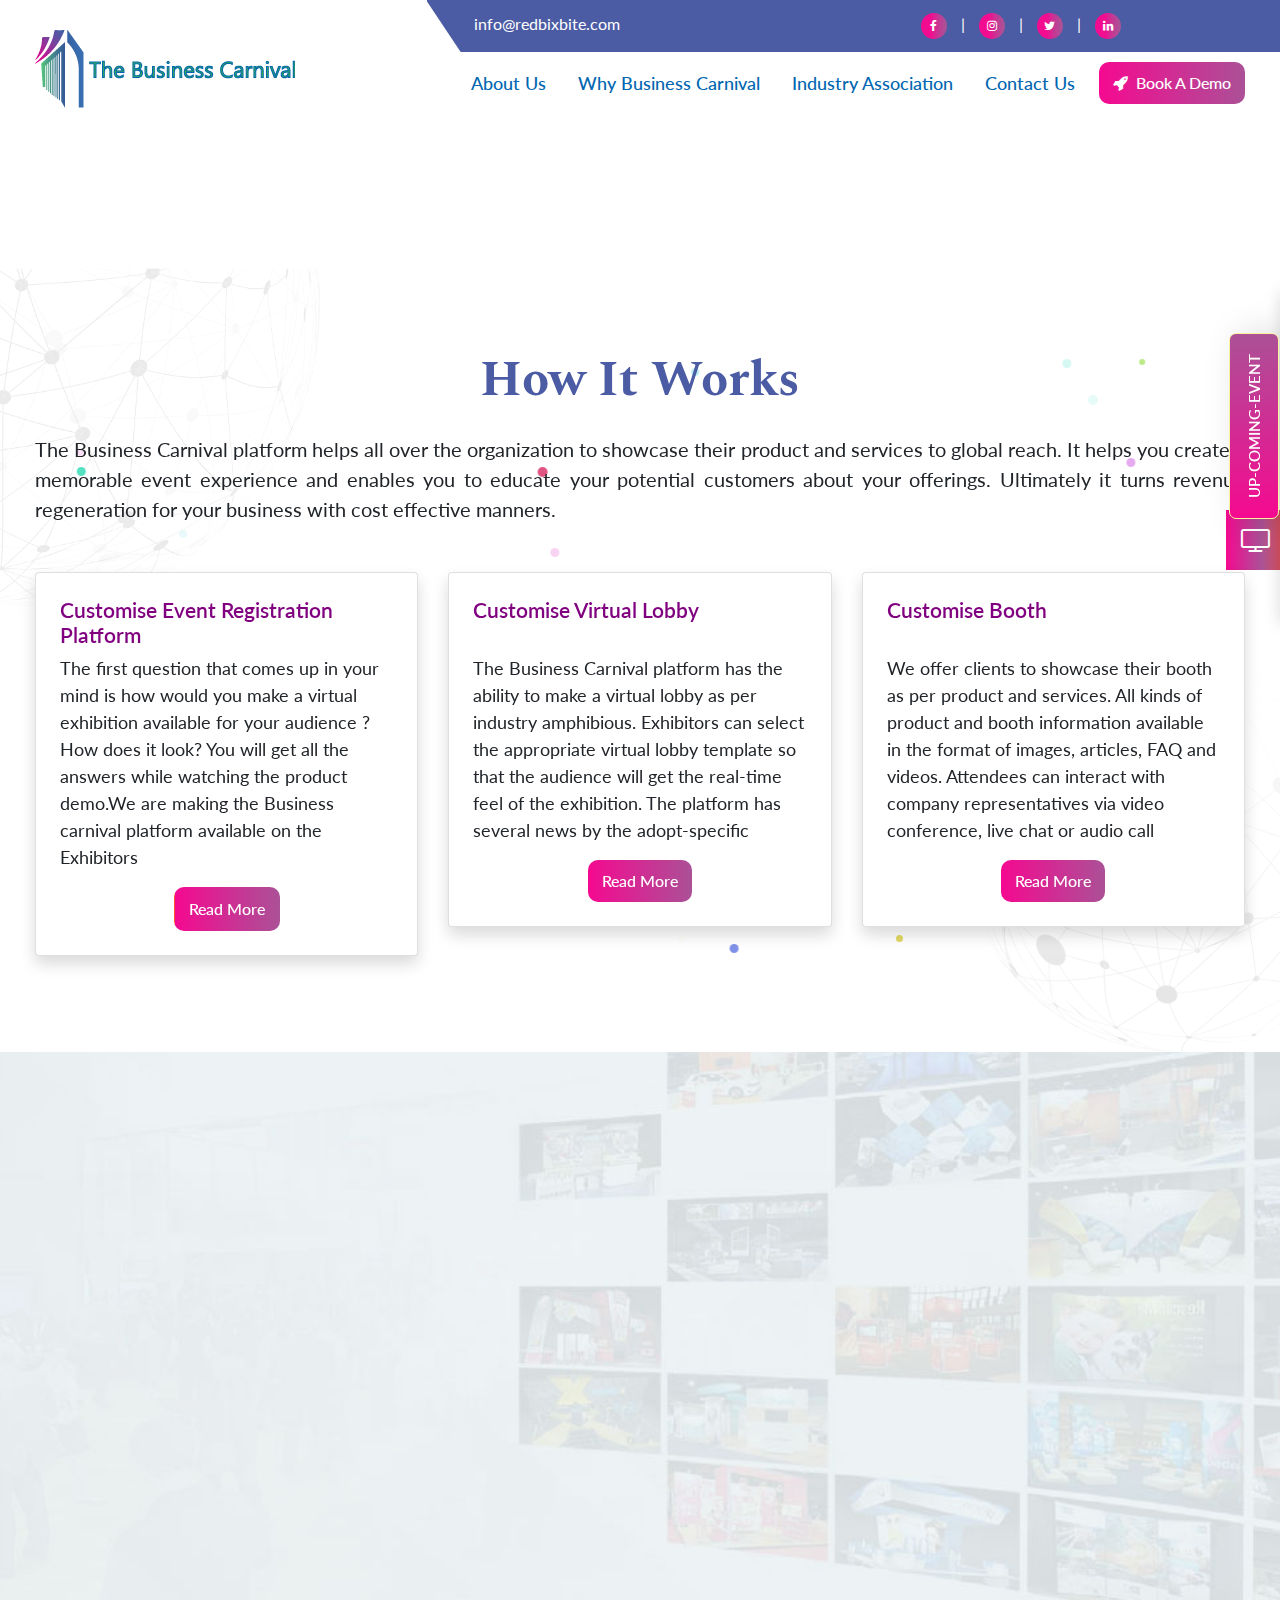
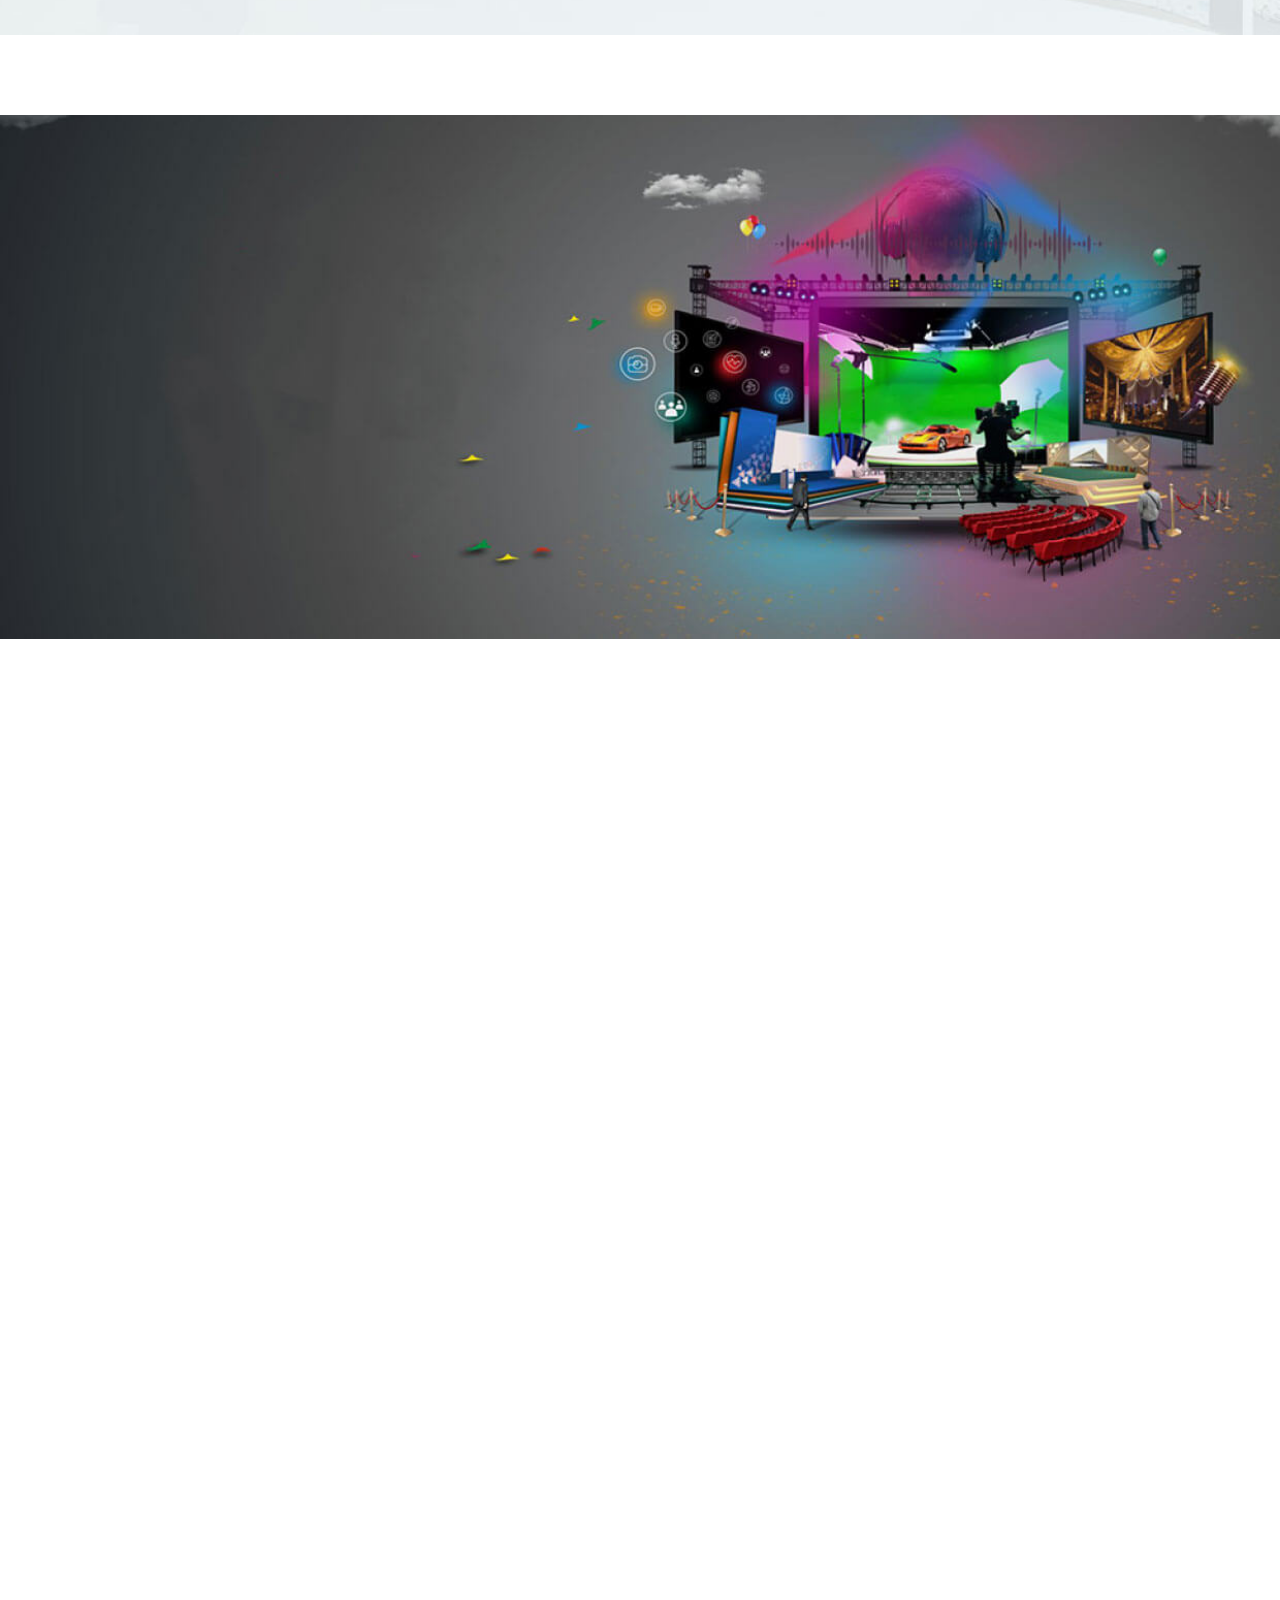
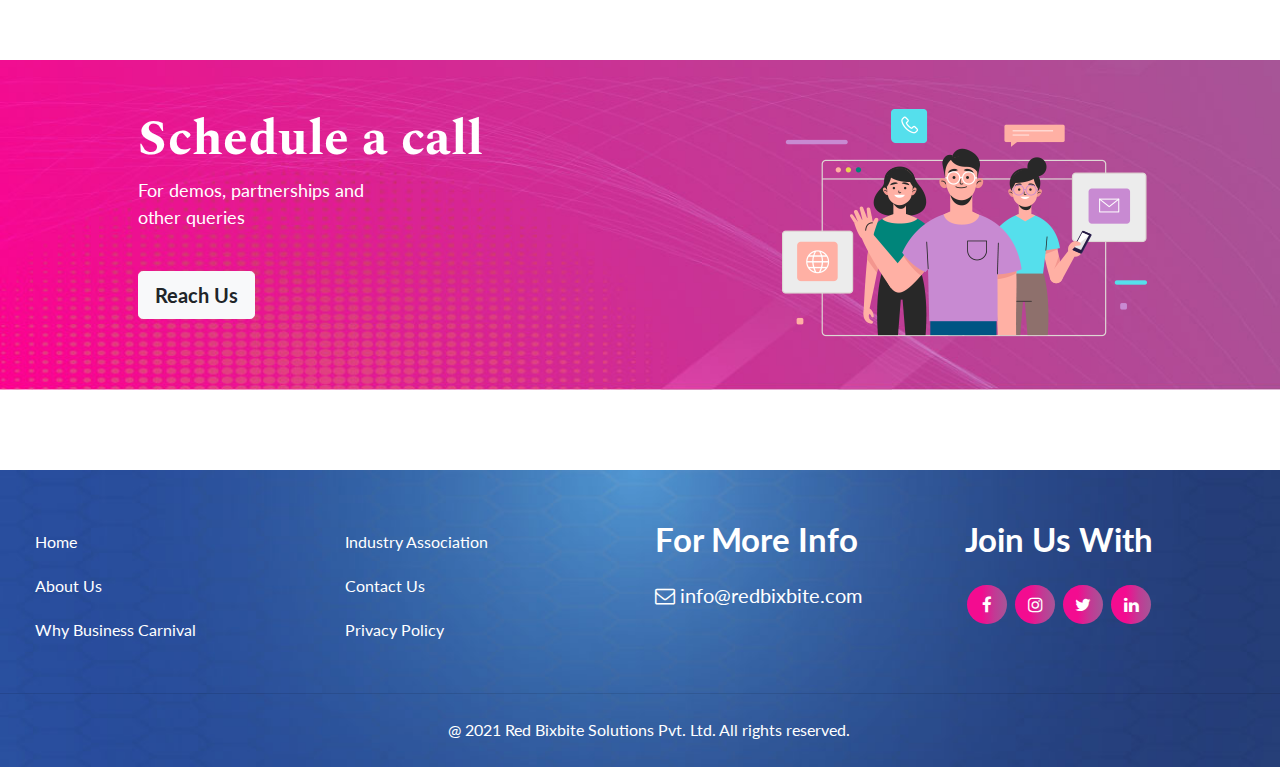
==== commit 04db37f5: "Add files via upload" ====
--- a/index.html
+++ b/index.html
@@ -65,7 +65,7 @@
                                     <a href="https://www.linkedin.com/company/redbixbite/mycompany/" target="_blank"  class="fa fa-linkedin"></a>
                                 </div>
                                 <div class="pt-1 pl-4">
-                                    <a class="text-white" target="_blank"  href="mailto:info@redbixbite.com">info@redbixbite.com</a>
+                                    <a class="text-white" href="mailto:info@redbixbite.com"><img src="images/envelope.png" alt="" style="width: 18px;" class="img-fluid"> &nbsp;info@redbixbite.com</a>
                                 </div>
                             </div>
                             <div class="col-md-2"></div>
@@ -101,7 +101,7 @@
                             <a class="nav-link" href="contact.html">Contact Us</a>
                         </li>
                         <li class="nav-item pl-3">
-                            <a class="btn-grad"><i class="fa fa-rocket" aria-hidden="true"></i> &nbsp;Book A Demo</a>
+                            <a href="contact.html" class="btn-grad"><i class="fa fa-rocket" aria-hidden="true"></i> &nbsp;Book A Demo</a>
                         </li>
                     </ul>
                 </div>
@@ -194,7 +194,7 @@
                                     the
                                     Exhibitors </p>
                                 <div class="text-center">
-                                    <a href="#" class="btn btn-grad">Read More</a>
+                                    <a href="why-business-carnival.html#customize-event-reg" class="btn btn-grad">Read More</a>
                                 </div>
 
                             </div>
@@ -210,7 +210,7 @@
                                     the
                                     Exhibitors </p>
                                 <div class="text-center">
-                                    <a href="#" class="btn-grad">Read More</a>
+                                    <a href="why-business-carnival.html#customize-event-reg" class="btn-grad">Read More</a>
                                 </div>
 
                             </div>
@@ -230,7 +230,7 @@
                                     news
                                     by the adopt-specific</p>
                                 <div class="text-center">
-                                    <a href="#" class="btn-grad">Read More</a>
+                                    <a href="why-business-carnival.html" class="btn-grad">Read More</a>
                                 </div>
 
                             </div>
@@ -246,7 +246,7 @@
                                     news
                                     by the adopt-specific</p>
                                 <div class="text-center">
-                                    <a href="#" class="btn-grad">Read More</a>
+                                    <a href="why-business-carnival.html#customize-virtual-lobby" class="btn-grad">Read More</a>
                                 </div>
                             </div>
                         </div>
@@ -263,7 +263,7 @@
                                     live
                                     chat or audio call</p>
                                 <div class="text-center">
-                                    <a href="#" class="btn-grad">Read More</a>
+                                    <a href="why-business-carnival.html#customize-booth" class="btn-grad">Read More</a>
                                 </div>
                             </div>
                         </div>
@@ -276,7 +276,7 @@
                                     live
                                     chat or audio call</p>
                                 <div class="text-center">
-                                    <a href="#" class="btn-grad">Read More</a>
+                                    <a href="why-business-carnival.html#customize-booth" class="btn-grad">Read More</a>
                                 </div>
                             </div>
                         </div>
@@ -529,7 +529,7 @@
                                     other queries
                                 </p>
                                 <div class="py-4">
-                                    <a href="#" class="btn btn-light btn-lg"> <b>Reach Us</b></a>
+                                    <a href="contact.html" class="btn btn-light btn-lg"> <b>Reach Us</b></a>
                                 </div>
                             </div>
                         </div>
@@ -629,8 +629,8 @@
                 <div class="col-lg-3">
                     <ul class="footer-list">
                         <li><a href="industry-association.html">Industry Association</a></li>
-                        <li><a href="#">Features</a></li>
                         <li><a href="contact.html">Contact Us</a></li>
+                        <li><a href="privacy-policy.html">Privacy Policy</a></li>
                     </ul>
                 </div>
                 <div class="col-lg-3">
@@ -654,11 +654,9 @@
         <hr>
         <div class="container pt-2">
             <div class="row">
-                <div class="col-lg-3"></div>
-                <div class="col-lg-2  text-center-mob"><span class="pl-xl-5"><a href="#" target="_blank"
-                            class="text-white">Privacy policy</a></span> <span
-                        class="text-white float-right d-none d-block-xl">|</span></div>
-                <div class="col-lg-7 text-white text-center-mob">@ 2021<a href="http://" target="_blank"
+                <div class="col-lg-4"></div>
+               
+                <div class="col-lg-8 text-white text-center-mob">@ 2021<a href="http://" target="_blank"
                         class="text-white"> Red Bixbite Solutions Pvt. Ltd.</a> All rights reserved.</div>
             </div>
         </div>
@@ -675,7 +673,7 @@
                 </div>
                 <div class="pl-4">
                     <p><b>Organised by - </b> <a href="http://agibraiins.com" class="ind-link" target="_blank" rel="noopener noreferrer">AGI Brains</a> <br>
-                        <b> For Registration</b> - <a class="ind-link" href="contact.html">click Here</a>
+                        <b> For Registration</b> - <a class="ind-link" href="contact.html">Click Here</a>
                     </p>
                 </div>
             </div>
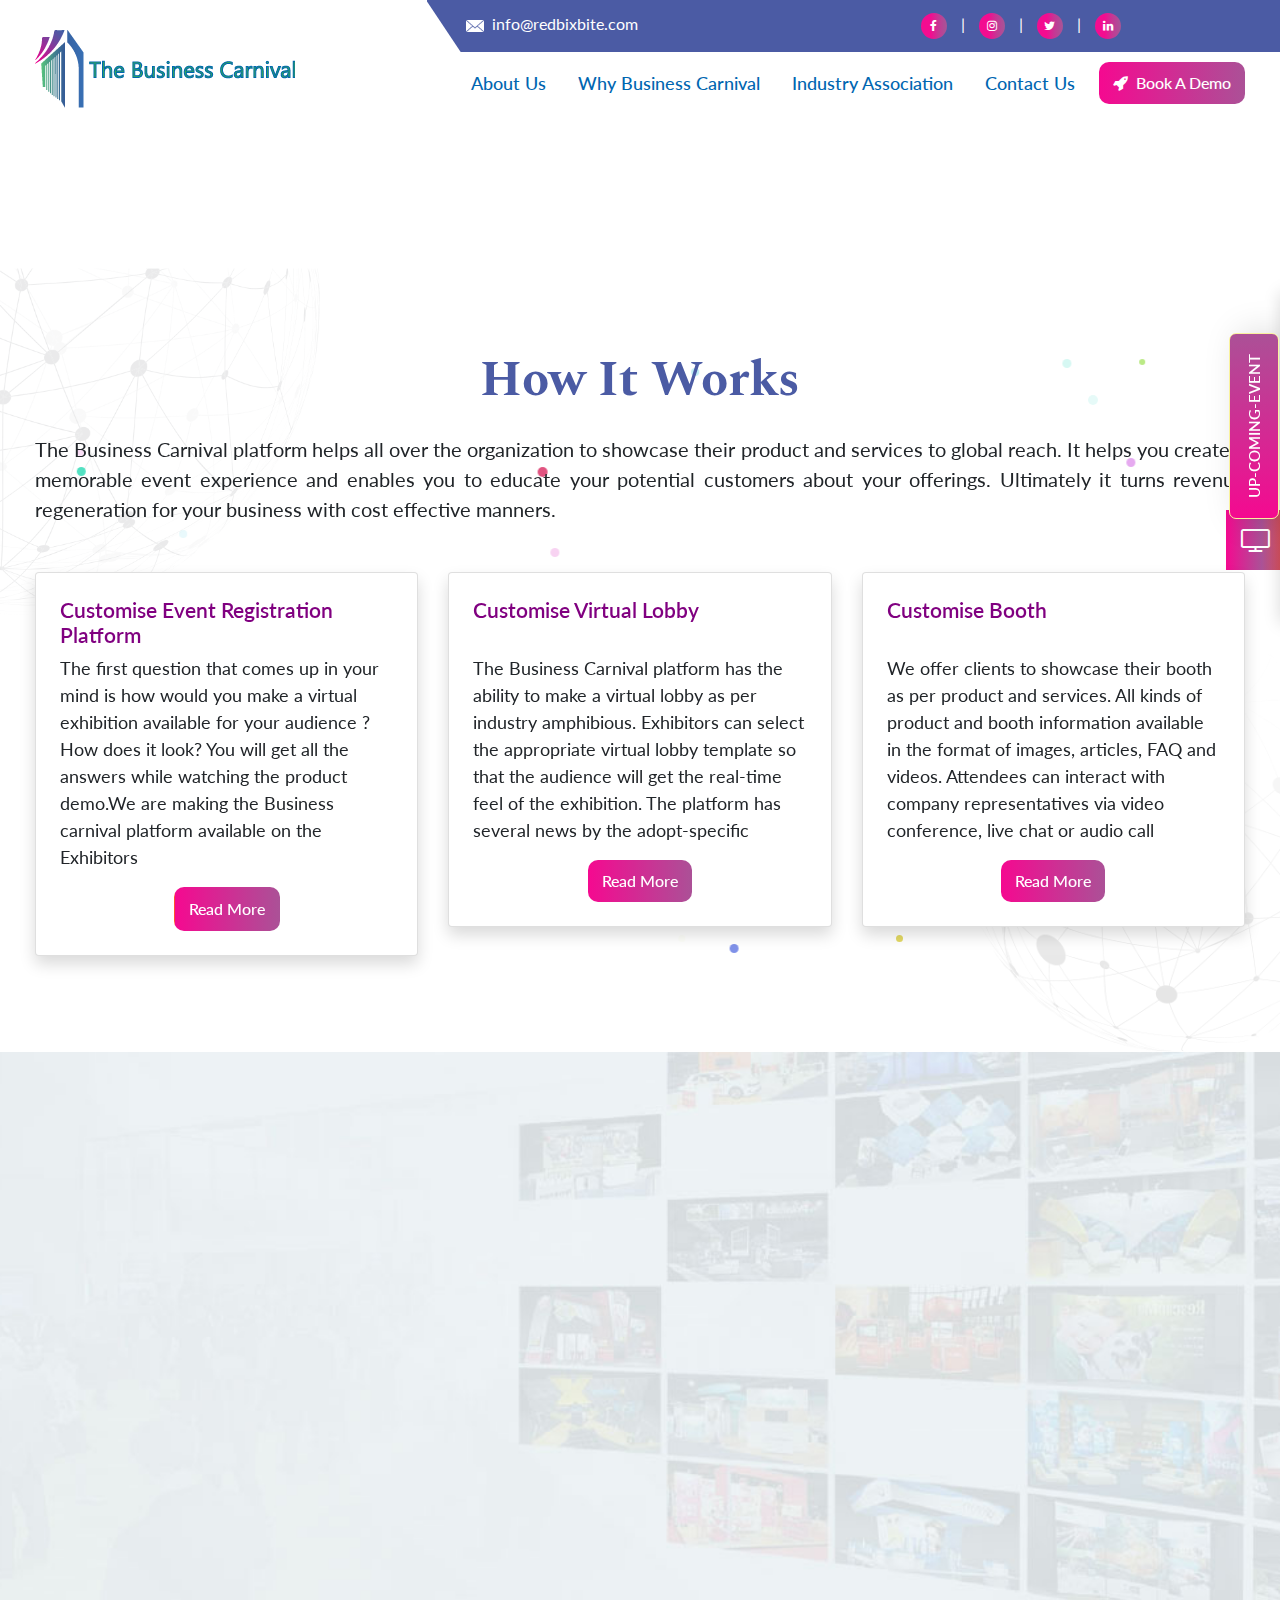
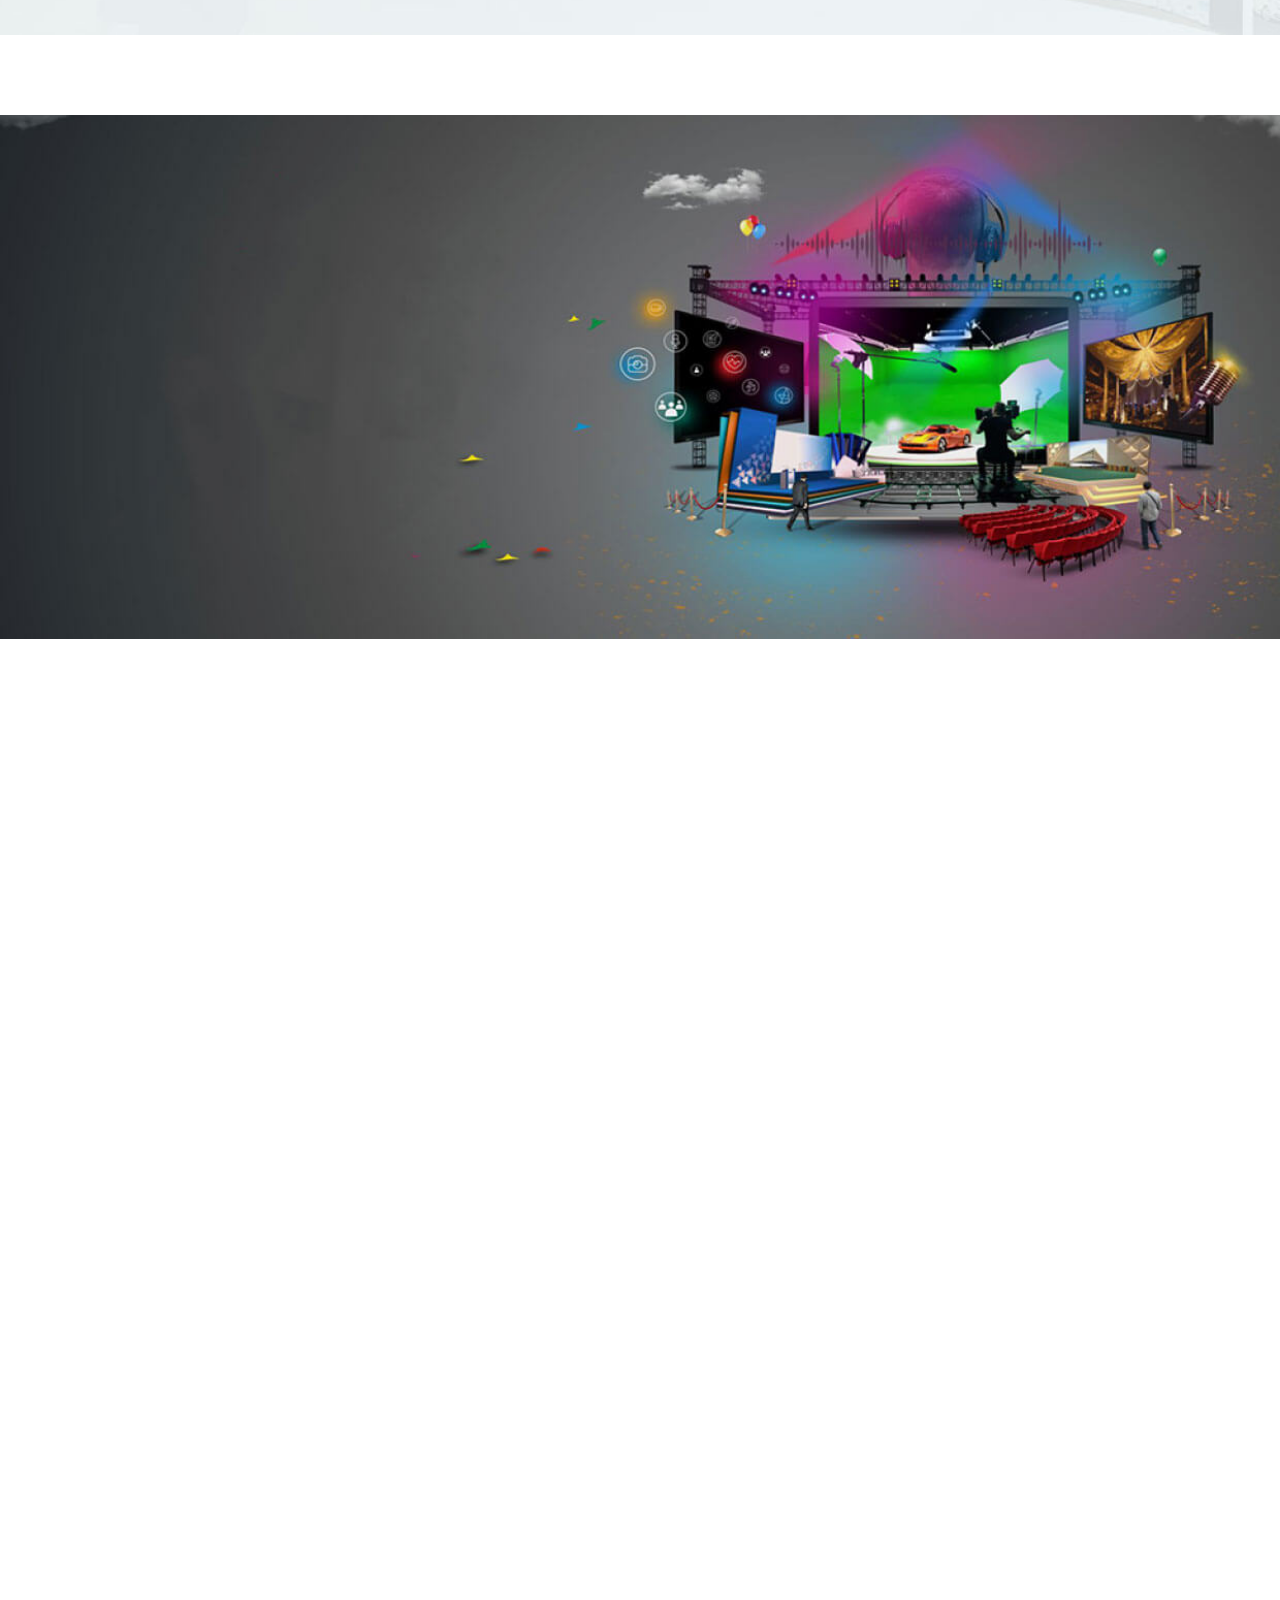
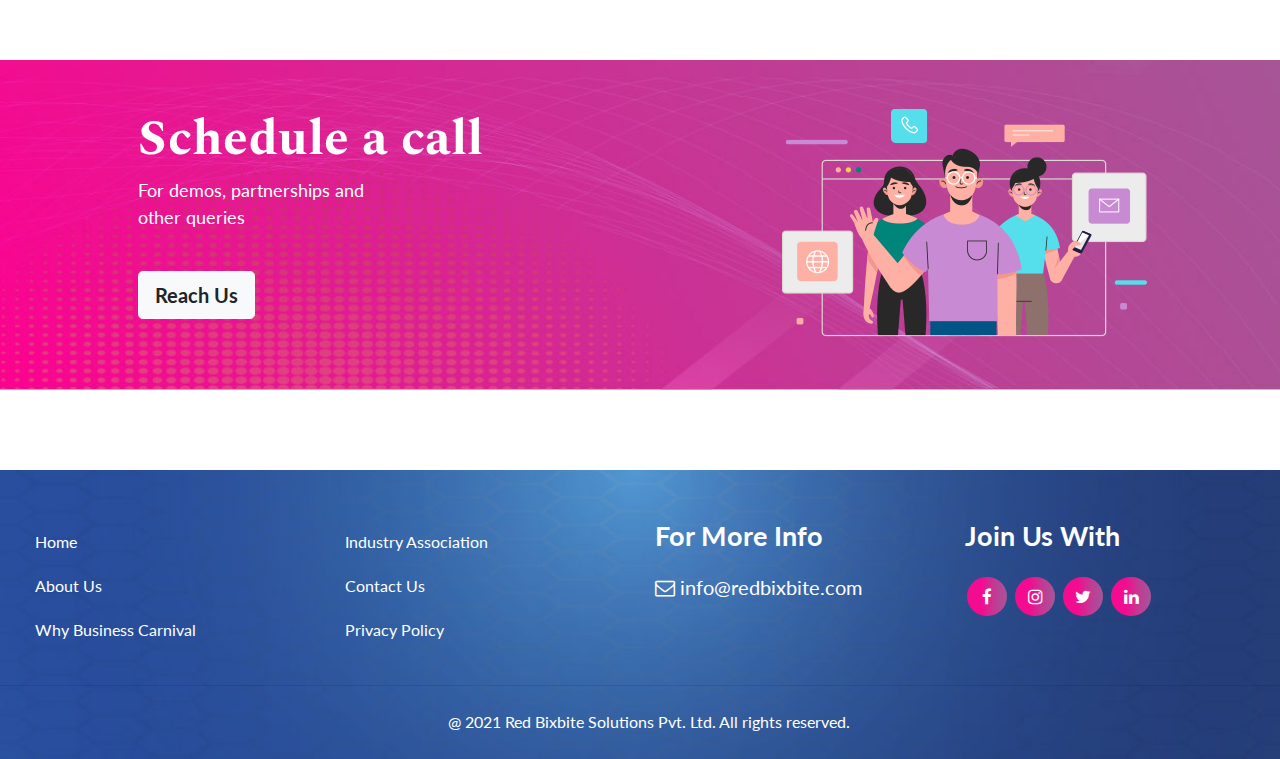
==== commit ac02fe09: "Add files via upload" ====
--- a/index.html
+++ b/index.html
@@ -672,7 +672,7 @@
                     <div id="flipdown" class="flipdown"></div>
                 </div>
                 <div class="pl-4">
-                    <p><b>Organised by - </b> <a href="http://agibraiins.com" class="ind-link" target="_blank" rel="noopener noreferrer">AGI Brains</a> <br>
+                    <p><b>Organised by - </b> <a href="https://agibrains.com/" class="ind-link" target="_blank" rel="noopener noreferrer">AGI Brains</a> <br>
                         <b> For Registration</b> - <a class="ind-link" href="contact.html">Click Here</a>
                     </p>
                 </div>
--- a/css/custom.css
+++ b/css/custom.css
@@ -2,6 +2,9 @@
     padding: 0;
     margin: 0;
     box-sizing: border-box;
+}
+html {
+  scroll-behavior: smooth;
 }
 body{
   font-family: 'Lato', sans-serif;
@@ -1115,7 +1118,7 @@
   min-height: 100vh;
 }
 .footer-title{
-font-size: 33px;
+font-size: 27px;
 font-weight: 700;
 color:#ffffff;
  margin-bottom: 20px;
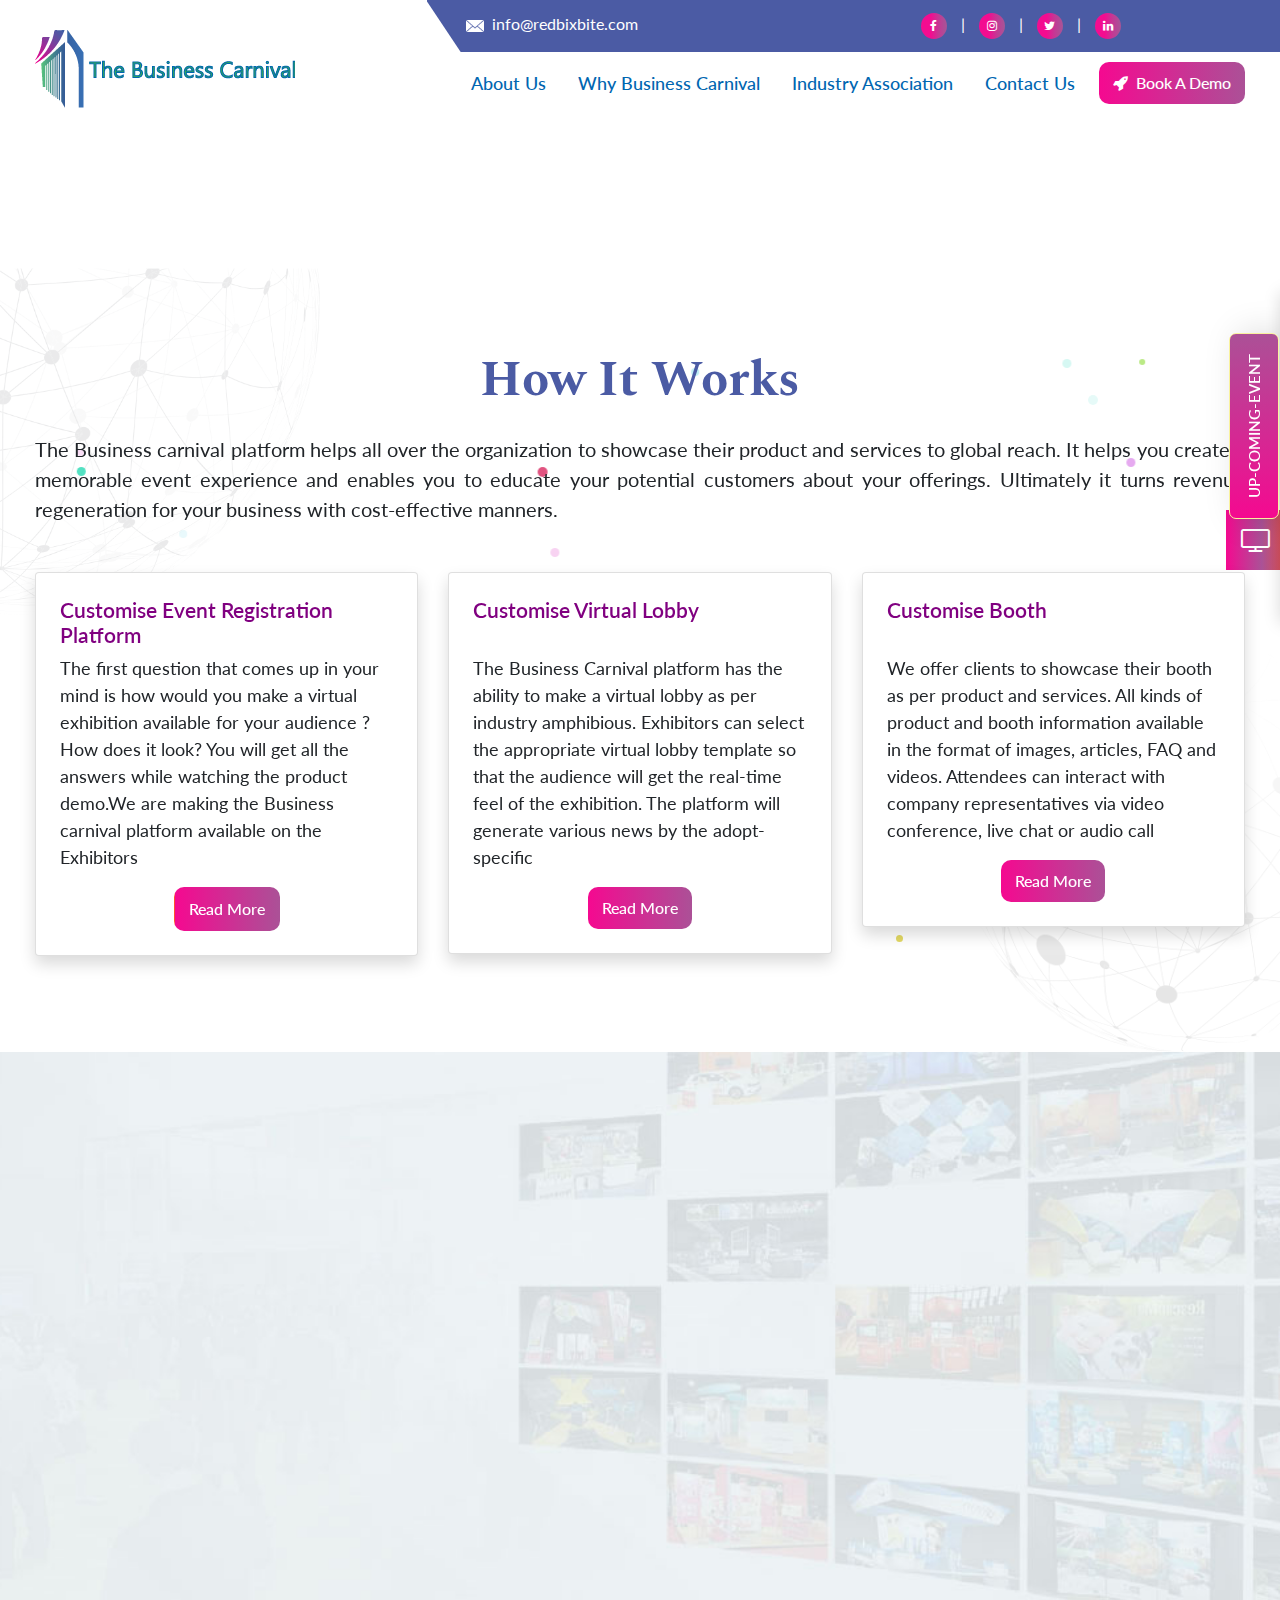
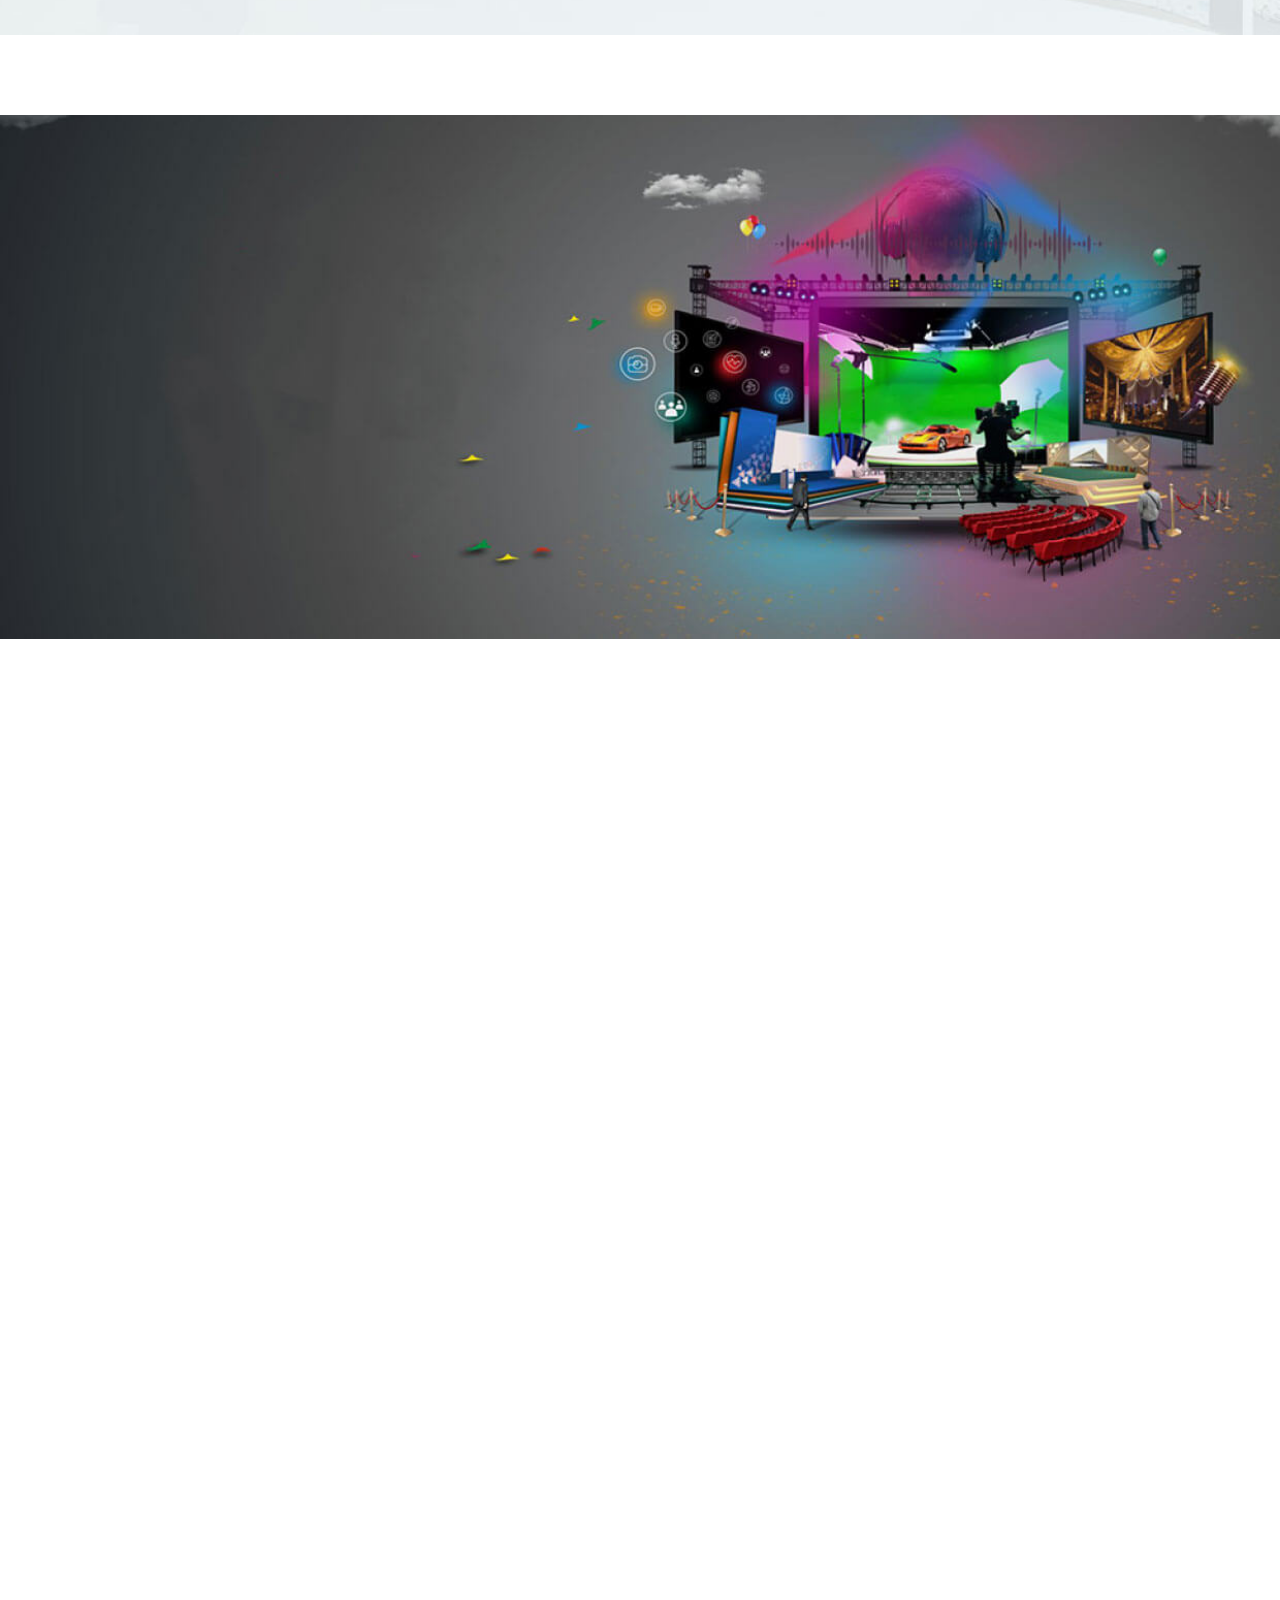
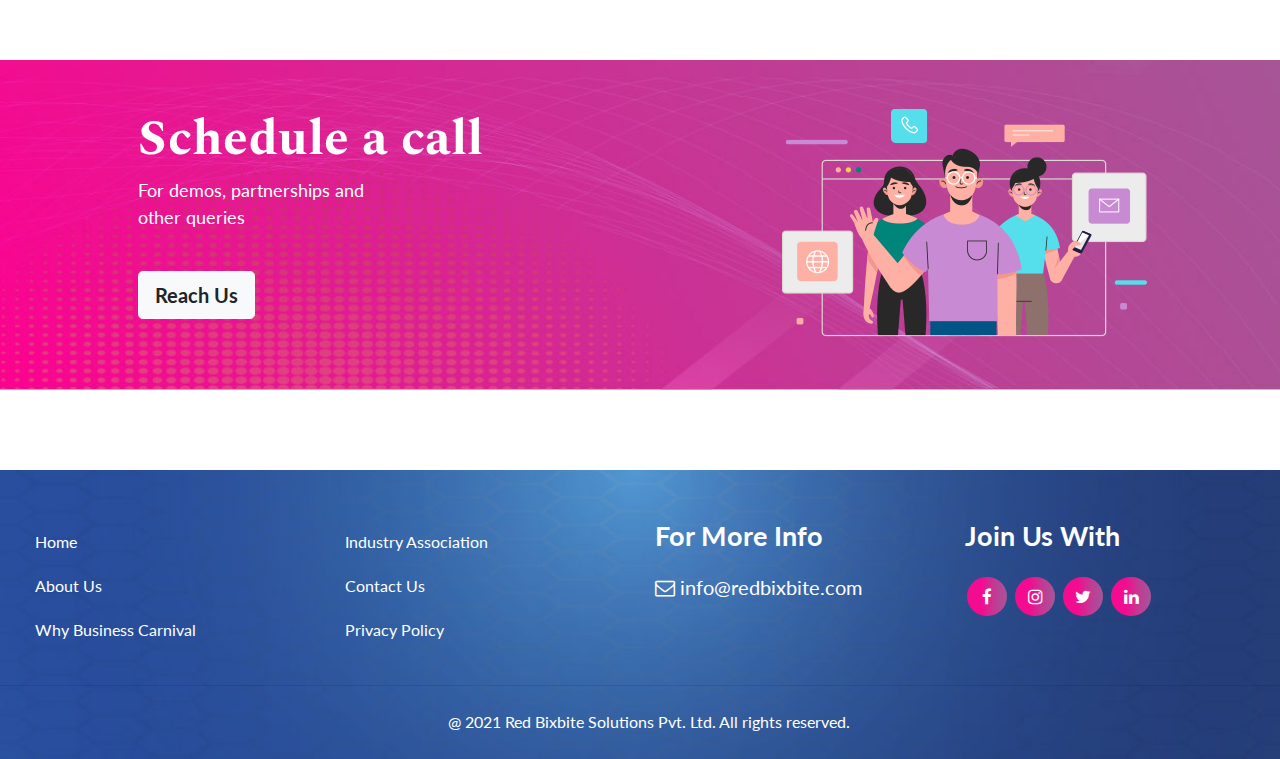
==== commit ca02869d: "Add files via upload" ====
--- a/index.html
+++ b/index.html
@@ -173,10 +173,7 @@
                     <h2 class="internal-title text-center mb-xl-4 mb-2 wow fadeInDown" data-wow-duration="1s"
                         data-wow-delay="0.3s">How It Works</h2>
                     <div class="content wow fadeInDown">
-                        The Business Carnival platform helps all over the organization to showcase their product and
-                        services to global reach. It helps you create a memorable event experience and enables you to
-                        educate your potential customers about your offerings. Ultimately it turns revenue regeneration
-                        for your business with cost effective manners.
+                        The Business carnival platform helps all over the organization to showcase their product and services to global reach. It helps you create a memorable event experience and enables you to educate your potential customers about your offerings. Ultimately it turns revenue regeneration for your business with cost-effective manners.
                     </div>
                 </div>
             </div>
@@ -203,12 +200,7 @@
                             <div class="card-body">
                                 <h3 class="how-it-works-title text-white">Customise Event
                                     Registration Platform</h3>
-                                <p>The first question that comes up in your mind is how would you make a virtual
-                                    exhibition
-                                    available for your audience ?How does it look? You will get all the answers while
-                                    watching the product demo.We are making the Business carnival platform available on
-                                    the
-                                    Exhibitors </p>
+                                <p>The Business Carnival platform has the ability to make a virtual lobby as per industry amphibious. Exhibitors can select the appropriate virtual lobby template so that the audience will get the real-time feel of the exhibition. The platform will generate various news by the adopt-specific</p>
                                 <div class="text-center">
                                     <a href="why-business-carnival.html#customize-event-reg" class="btn-grad">Read More</a>
                                 </div>
@@ -223,12 +215,7 @@
                             <div class="card-body p-4">
                                 <h3 class="how-it-works-title">Customise Virtual
                                     Lobby </h3>
-                                <p> The Business Carnival platform has the ability to make a virtual lobby as per
-                                    industry
-                                    amphibious. Exhibitors can select the appropriate virtual lobby template so that the
-                                    audience will get the real-time feel of the exhibition. The platform has several
-                                    news
-                                    by the adopt-specific</p>
+                                <p>The Business Carnival platform has the ability to make a virtual lobby as per industry amphibious. Exhibitors can select the appropriate virtual lobby template so that the audience will get the real-time feel of the exhibition. The platform will generate various news by the adopt-specific</p>
                                 <div class="text-center">
                                     <a href="why-business-carnival.html" class="btn-grad">Read More</a>
                                 </div>
@@ -347,12 +334,9 @@
                             <h2 class="why-business-title wow flipInX" data-wow-duration="1s" data-wow-delay="0.2s">Why
                                 The Business Carnival</h2>
                             <p class="text-white wow fadeInLeft" data-wow-duration="1s" data-wow-delay="0.2s">
-                                The Business Carnival Group is made up of 6 B2B marketplaces where buyers and suppliers
-                                from around the world meet. We give businesses and buyers of all sizes access to a
-                                million specific products in one place. Thanks to our performant SEO tools and
-                                specialized sites in 9 languages, we continue to attract millions of online buyers,
-                                manufacturers, and distributors.
+                                The Business Carnival -Virtual Exhibition allows exhibitors to showcase their distinctive latest product offerings to a large spectrum of audiences globally. Attendees are enabled to act in a time via live audio, video, and text chat functionalities. A virtual exhibition lets exhibitors join with attendees from everywhere around the globe.
                             </p>
+                            <p class="wow fadeInLeft" data-wow-duration="1s" data-wow-delay="0.2s"><a href="why-business-carnival.html" class="btn-grad">Read More</a></p>
                         </div>
                         <div class="col-lg-6  col-md-6"></div>
                     </div>
@@ -369,9 +353,7 @@
                     <h2 class="internal-title text-center mb-xl-3 mb-3 wow zoomIn" data-wow-duration="1s"
                         data-wow-delay="0.1s">Industry Association</h2>
                     <p class="wow flipInX" data-wow-duration="1s" data-wow-delay="0.2s">
-                        Buying and selling has been shifted largely to the online platform increase the visibility by
-                        associating with the business carnival and you can reach up to the maximum exhibitors, sponsors,
-                        potential prospects to create great connections and help each other to flow of the business.
+                        Increase the visibility by associating with the business carnival and you can reach up to the maximum exhibitors, sponsors, potential prospects to create great connections and help each other in smooth business functionality .
                         <br>
                         Using our platform you can host various shows:
                     </p>
@@ -409,9 +391,7 @@
                         </div>
                         <div class="">
                             <p class="industry-content">
-                                If you are ready to leap together have your Hybrid event then we are just one click
-                                away, we
-                                are happy to serve you.
+                                If you are ready on taking a leap together over Hybrid events then we are just one click away, we are happy to serve you.
                             </p>
                             <div class="text-center">
                                 <a href="industry-association.html" class="ind-link">Read More <i class="fa fa-arrow-circle-o-right"
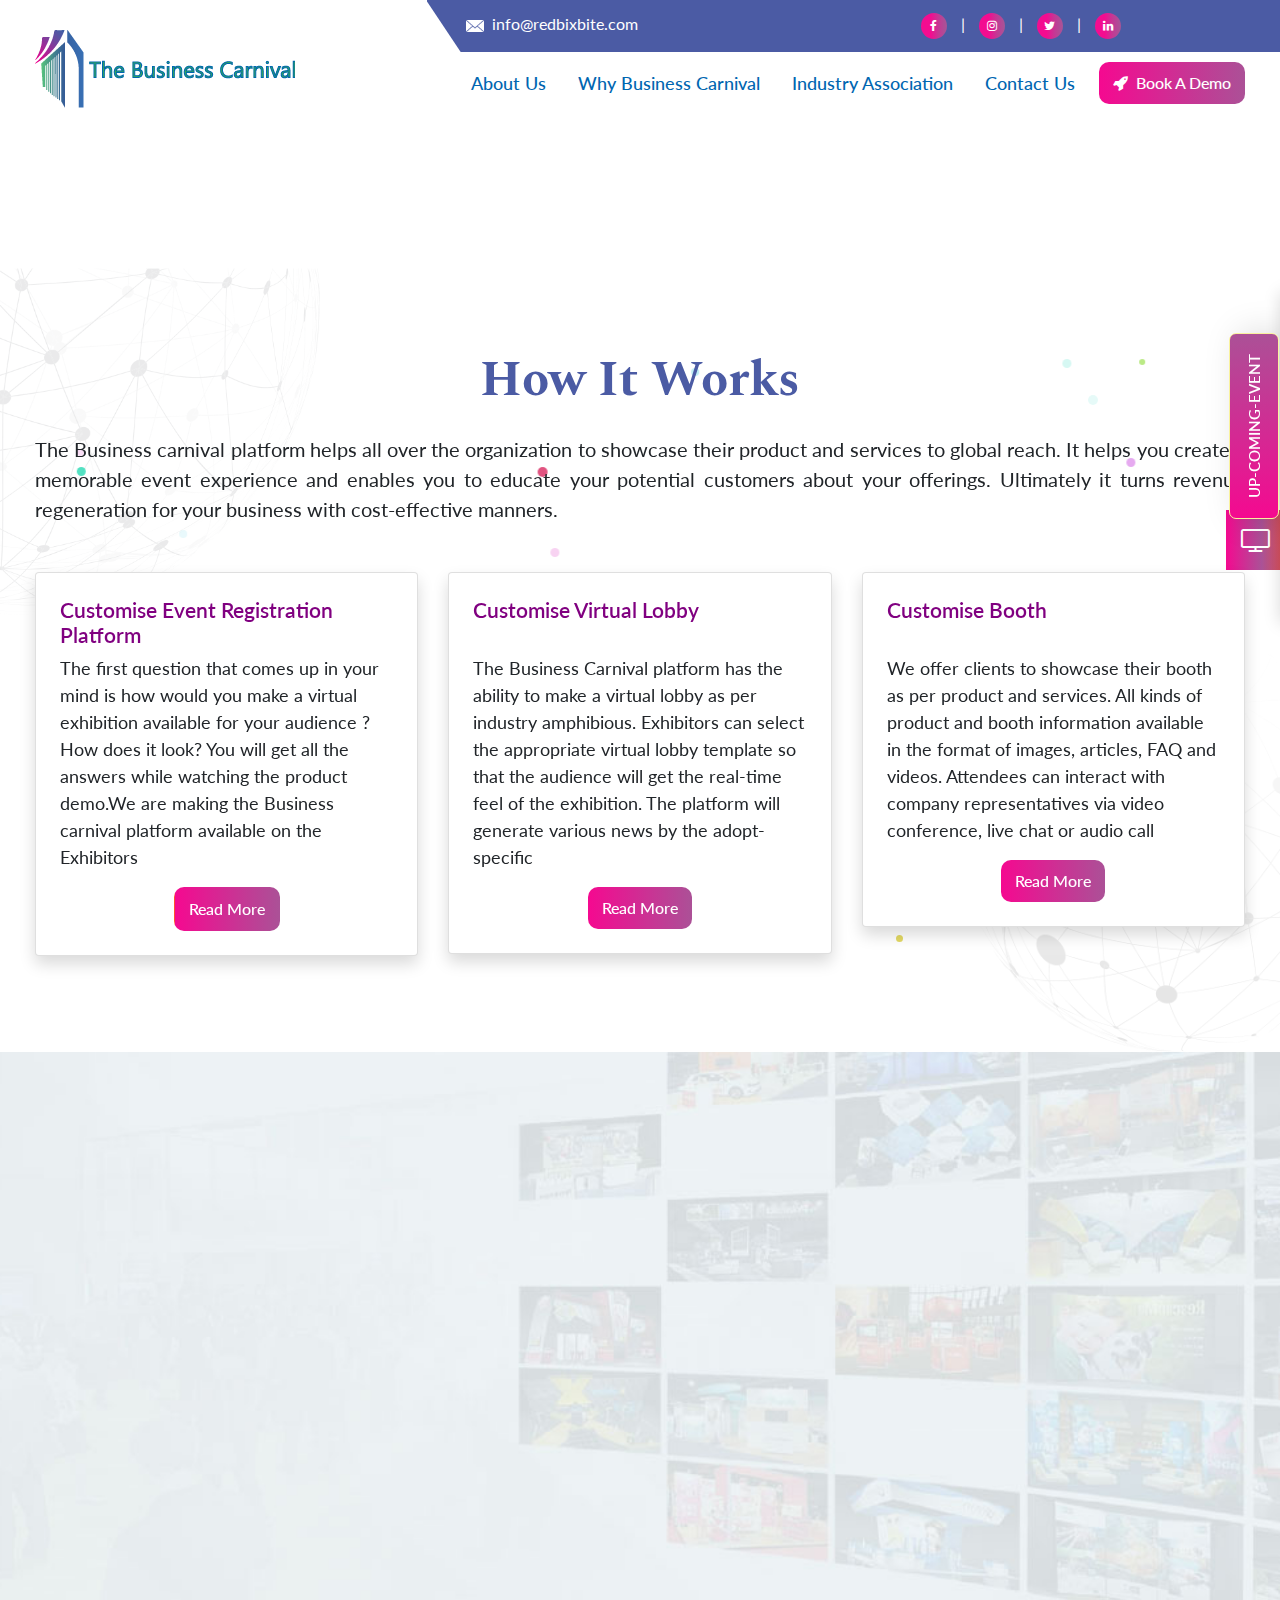
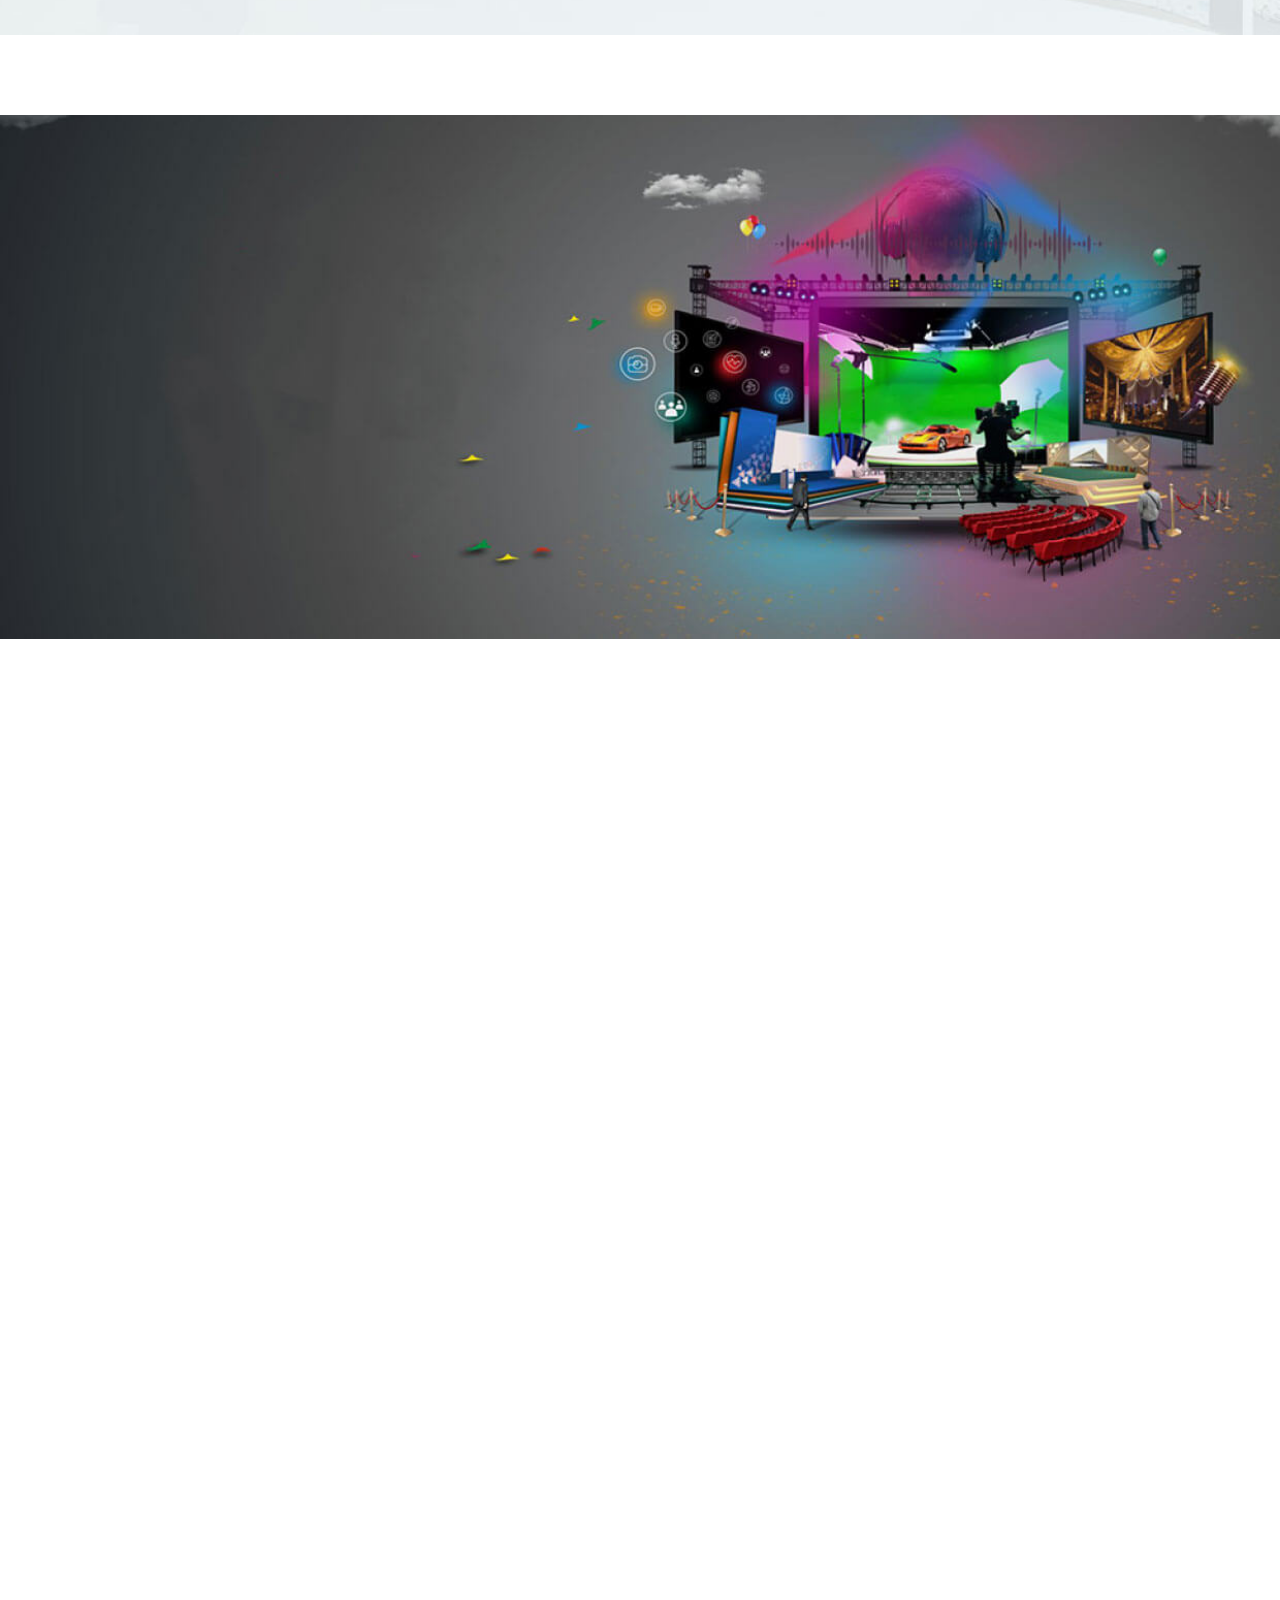
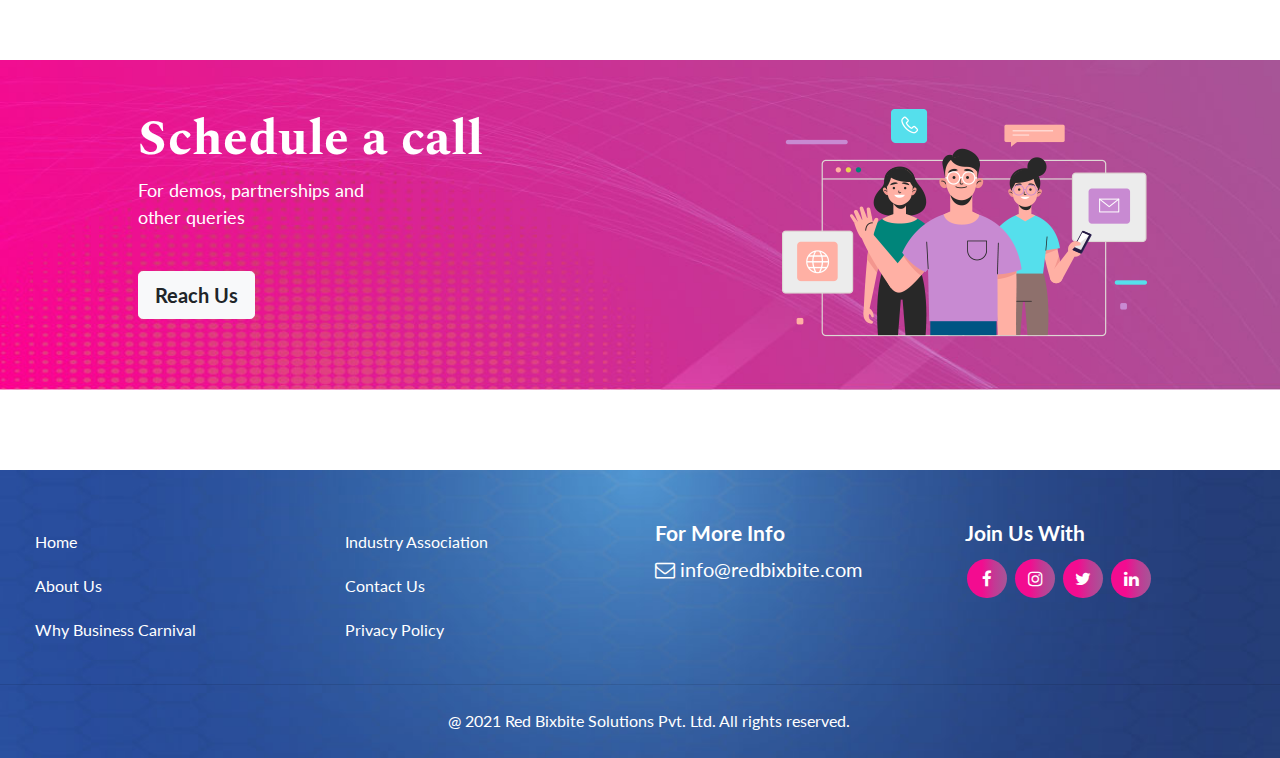
==== commit 2a355362: "Add files via upload" ====
--- a/index.html
+++ b/index.html
@@ -353,7 +353,7 @@
                     <h2 class="internal-title text-center mb-xl-3 mb-3 wow zoomIn" data-wow-duration="1s"
                         data-wow-delay="0.1s">Industry Association</h2>
                     <p class="wow flipInX" data-wow-duration="1s" data-wow-delay="0.2s">
-                        Increase the visibility by associating with the business carnival and you can reach up to the maximum exhibitors, sponsors, potential prospects to create great connections and help each other in smooth business functionality .
+                        Increase the visibility by associating with the business carnival and you can reach up to the maximum exhibitors, sponsors, potential prospects to create great connections and help each other in smooth business functionality.
                         <br>
                         Using our platform you can host various shows:
                     </p>
--- a/css/custom.css
+++ b/css/custom.css
@@ -1118,10 +1118,10 @@
   min-height: 100vh;
 }
 .footer-title{
-font-size: 27px;
-font-weight: 700;
-color:#ffffff;
- margin-bottom: 20px;
+    font-size: 21px;
+    font-weight: 700;
+    color: #ffffff;
+    margin-bottom: 9px;
 }
 footer a{
   color:#ffffff;
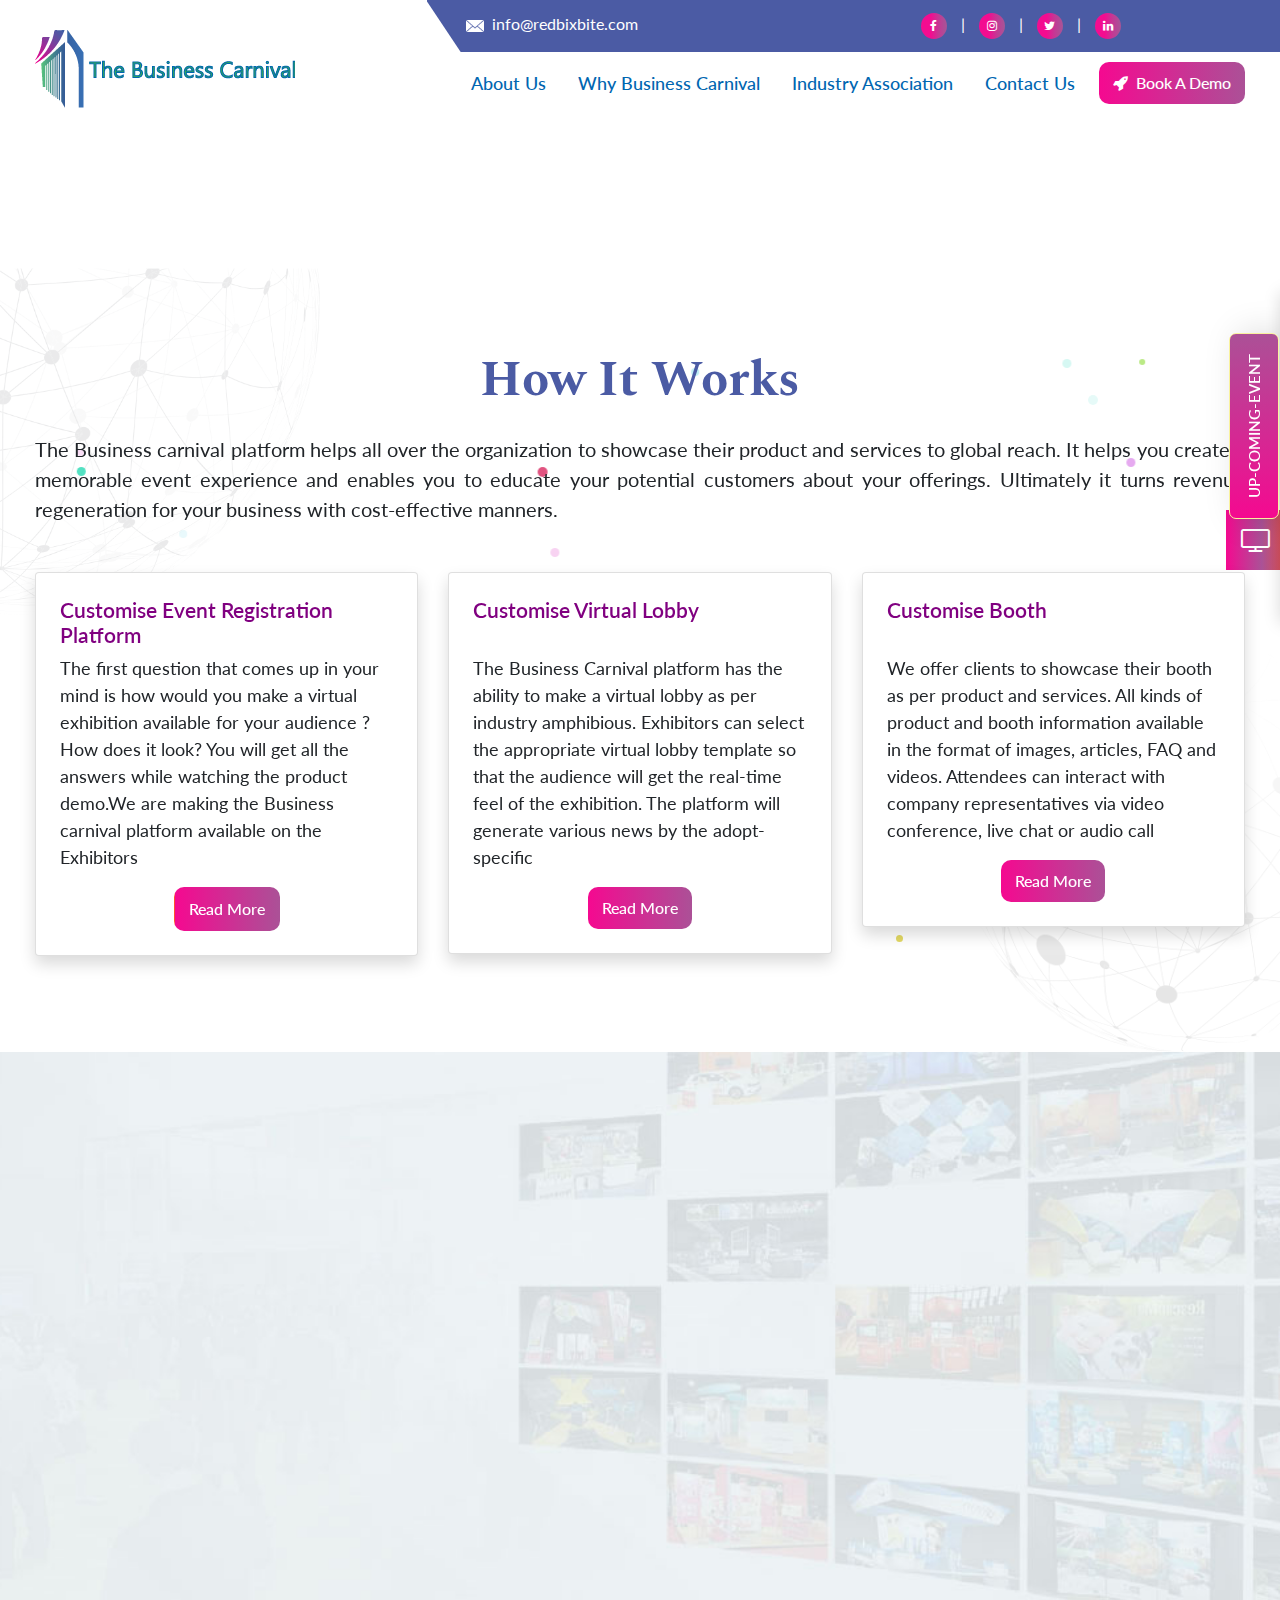
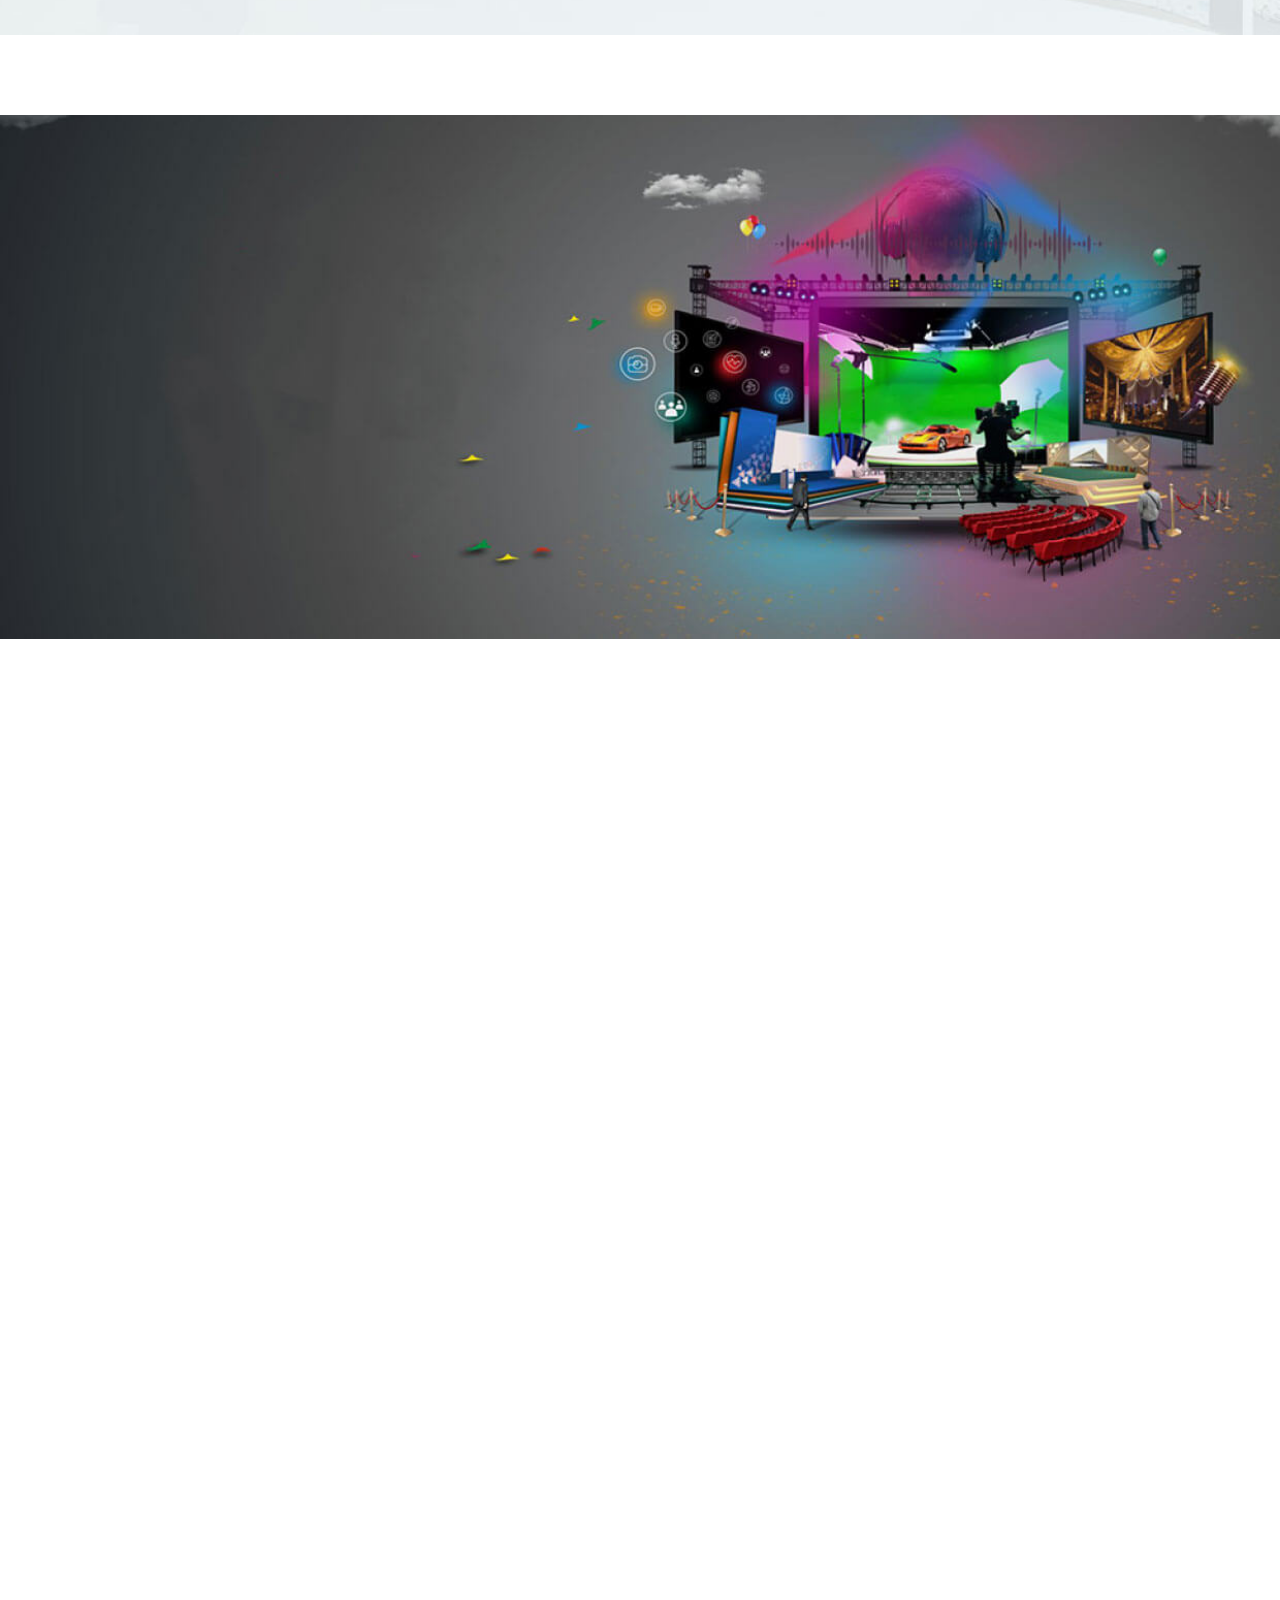
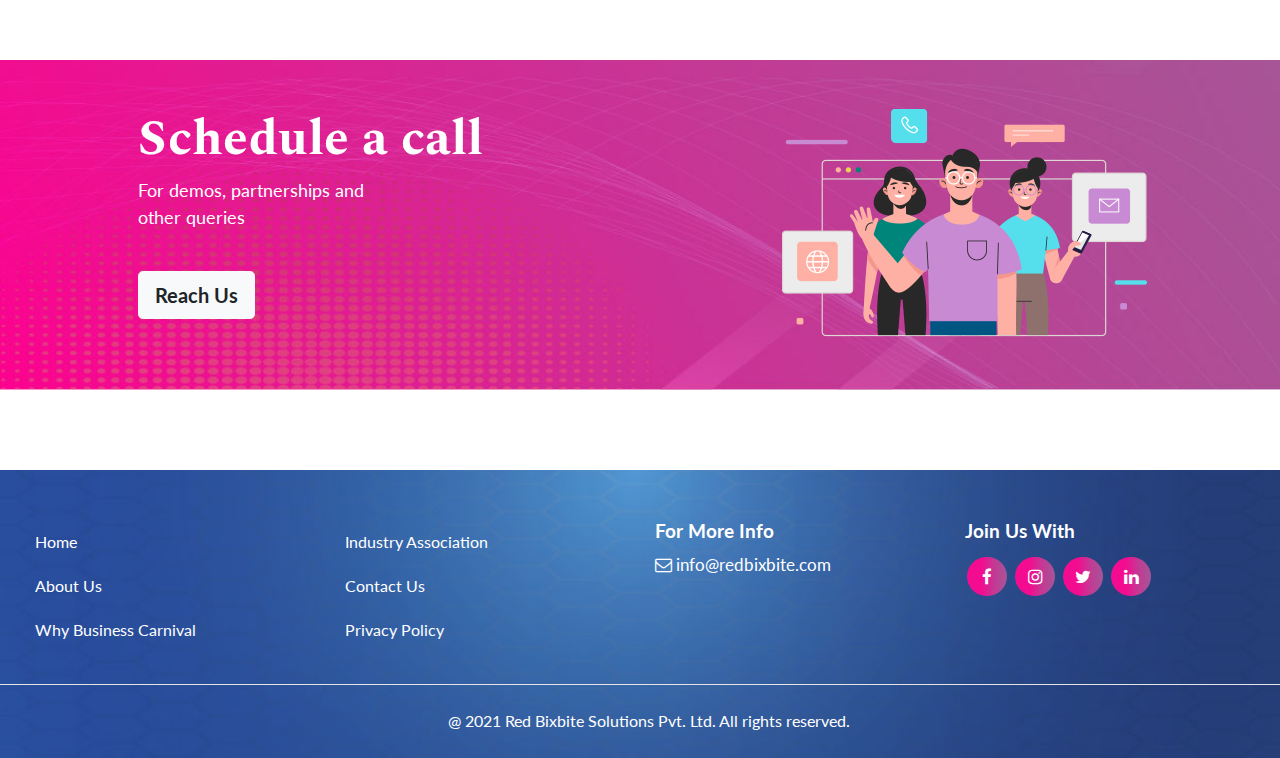
==== commit 9841e390: "Add files via upload" ====
--- a/index.html
+++ b/index.html
@@ -4,6 +4,7 @@
 <head>
     <meta charset="utf-8">
     <meta name="viewport" content="width=device-width, initial-scale=1, shrink-to-fit=no">
+    <link rel="icon" href="favicon.ico">
     <!--CSS -->
     <link rel="preconnect" href="https://fonts.gstatic.com">
     <link
--- a/css/custom.css
+++ b/css/custom.css
@@ -1118,7 +1118,7 @@
   min-height: 100vh;
 }
 .footer-title{
-    font-size: 21px;
+    font-size: 19px;
     font-weight: 700;
     color: #ffffff;
     margin-bottom: 9px;
@@ -1149,11 +1149,13 @@
 .footer-menu a{
   text-decoration: none;
   color: #ffffff;
-  font-size: 20px;
+  font-size: 17px;
   font-weight: 400;
 }
 
-
+footer hr{
+  background-color: #ffffff;
+}
 /* ----------------------------About Us page 
 -----------------------------------------*/
 .connect-us{
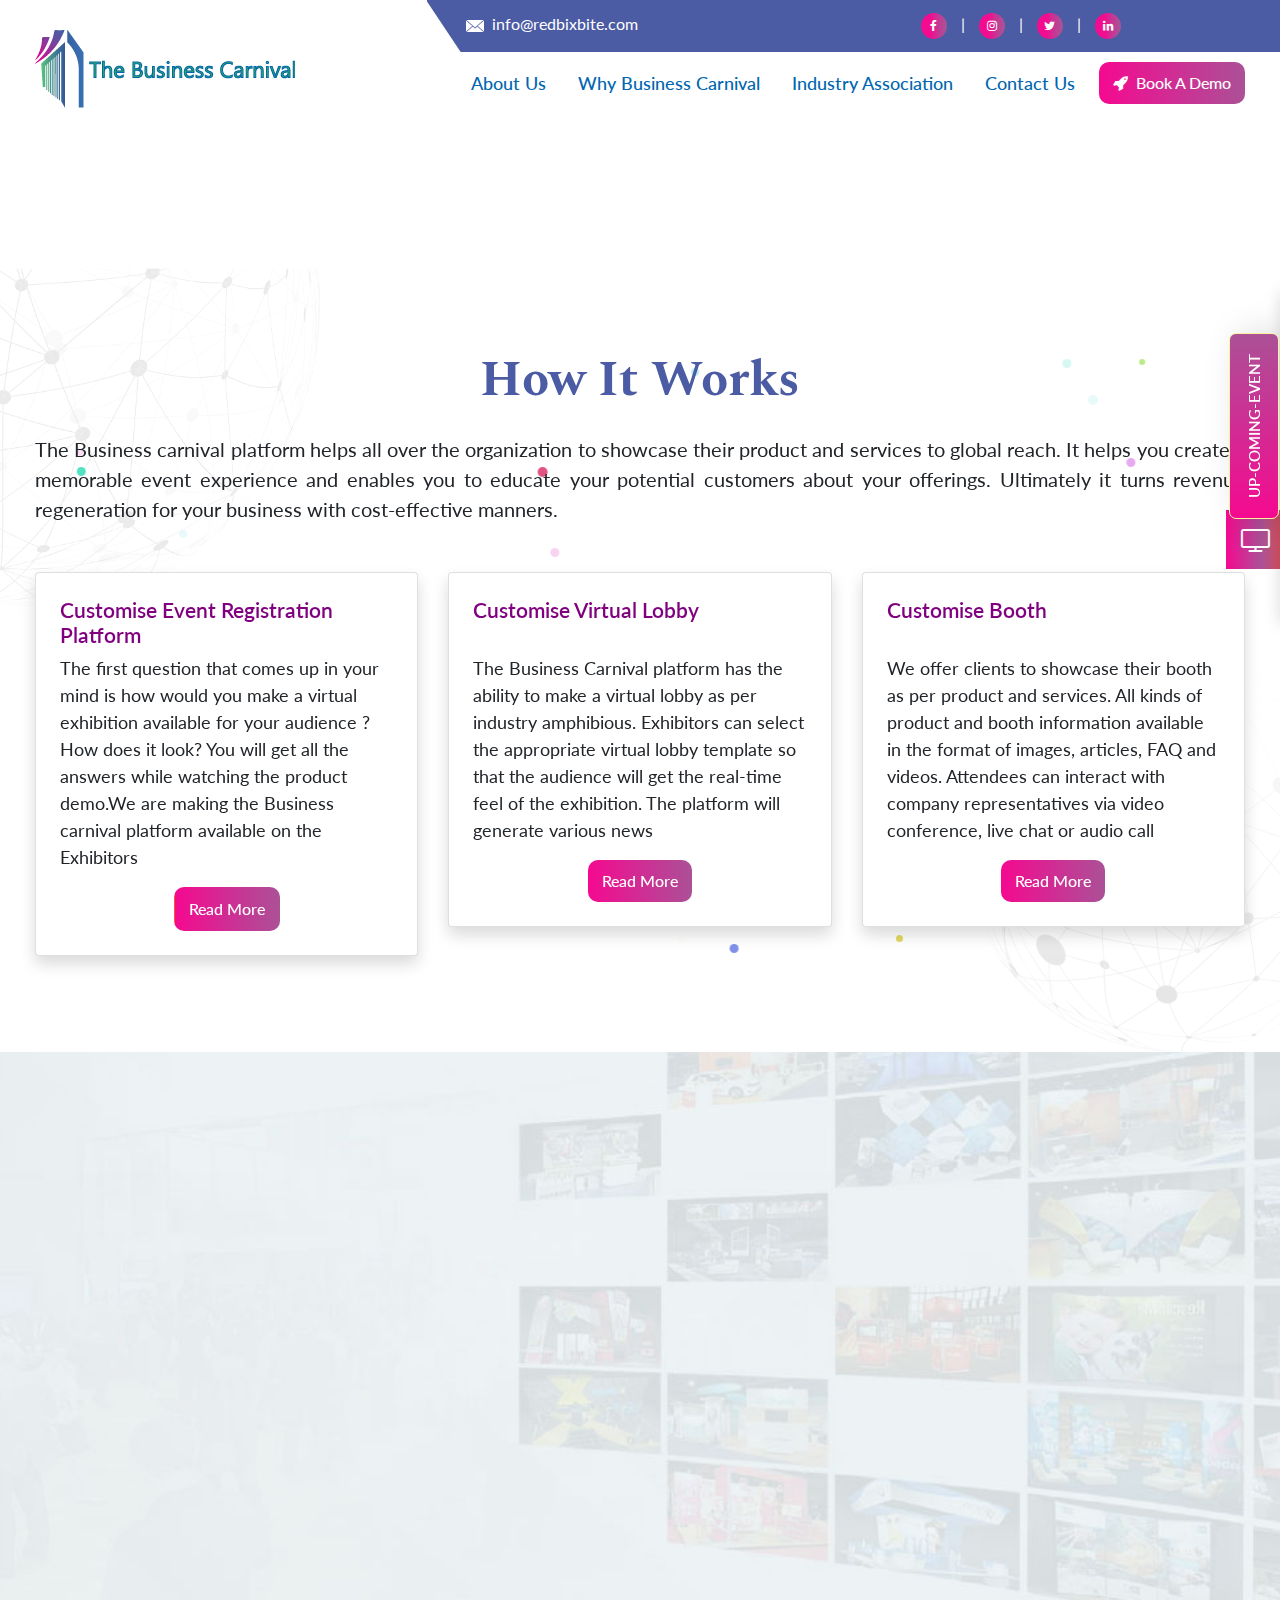
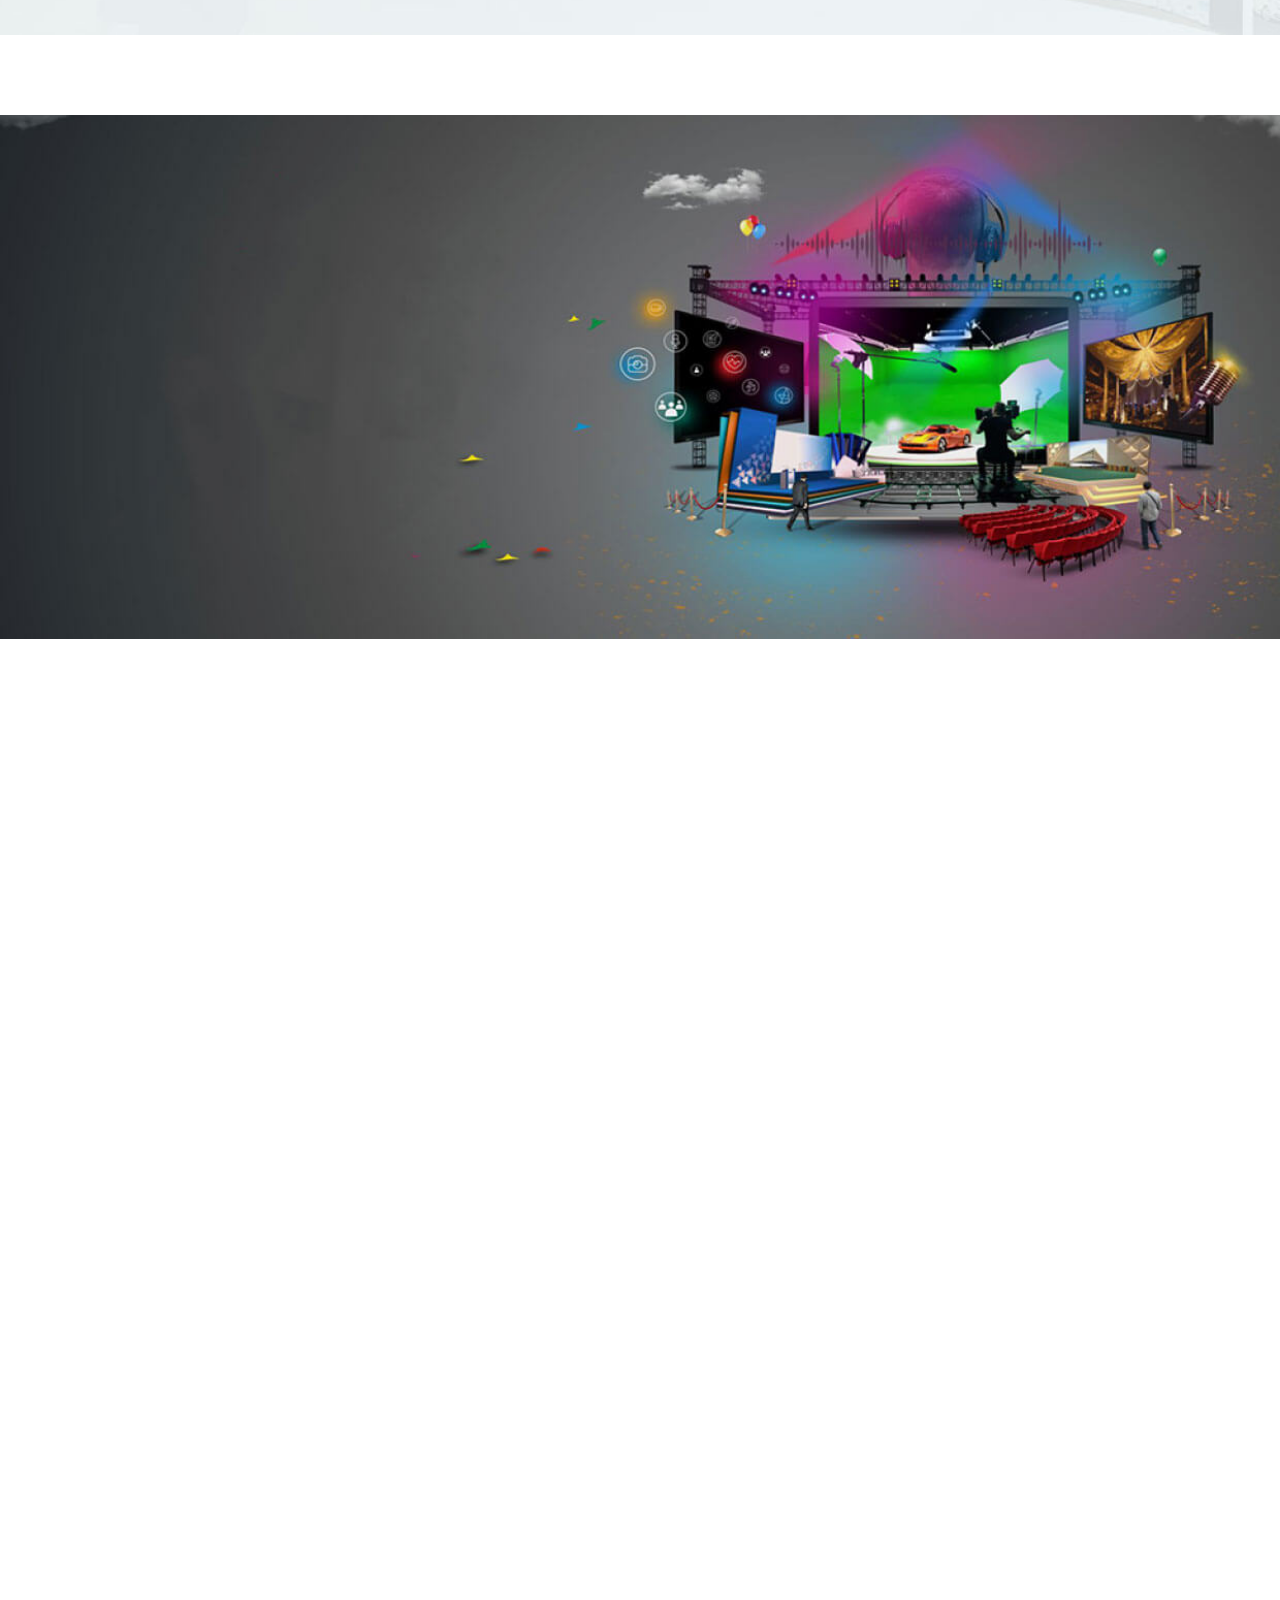
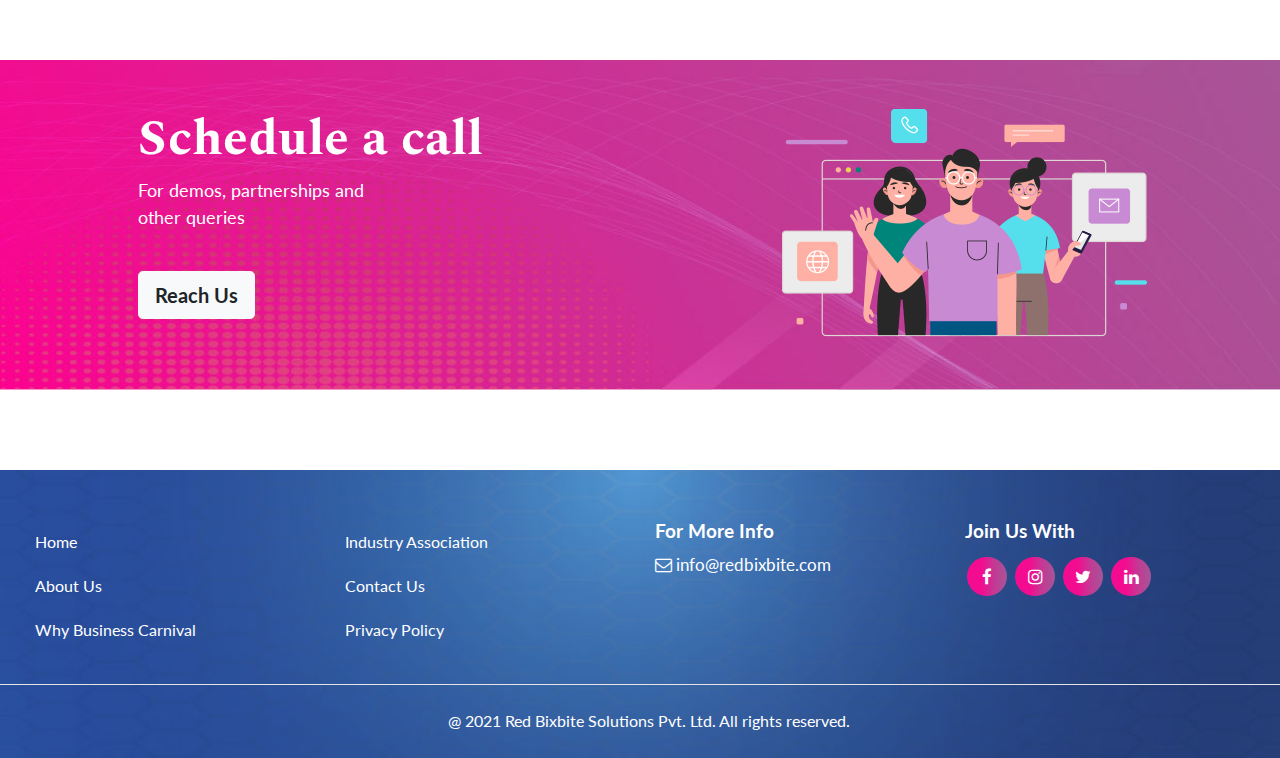
==== commit e5605b3c: "Add files via upload" ====
--- a/index.html
+++ b/index.html
@@ -201,7 +201,7 @@
                             <div class="card-body">
                                 <h3 class="how-it-works-title text-white">Customise Event
                                     Registration Platform</h3>
-                                <p>The Business Carnival platform has the ability to make a virtual lobby as per industry amphibious. Exhibitors can select the appropriate virtual lobby template so that the audience will get the real-time feel of the exhibition. The platform will generate various news by the adopt-specific</p>
+                                <p>The Business Carnival platform has the ability to make a virtual lobby as per industry amphibious. Exhibitors can select the appropriate virtual lobby template so that the audience will get the real-time feel of the exhibition. The platform will generate various news</p>
                                 <div class="text-center">
                                     <a href="why-business-carnival.html#customize-event-reg" class="btn-grad">Read More</a>
                                 </div>
@@ -216,7 +216,7 @@
                             <div class="card-body p-4">
                                 <h3 class="how-it-works-title">Customise Virtual
                                     Lobby </h3>
-                                <p>The Business Carnival platform has the ability to make a virtual lobby as per industry amphibious. Exhibitors can select the appropriate virtual lobby template so that the audience will get the real-time feel of the exhibition. The platform will generate various news by the adopt-specific</p>
+                                <p>The Business Carnival platform has the ability to make a virtual lobby as per industry amphibious. Exhibitors can select the appropriate virtual lobby template so that the audience will get the real-time feel of the exhibition. The platform will generate various news</p>
                                 <div class="text-center">
                                     <a href="why-business-carnival.html" class="btn-grad">Read More</a>
                                 </div>
--- a/css/custom.css
+++ b/css/custom.css
@@ -1716,6 +1716,14 @@
   height: 60px;
   position:relative;
   right: -16px;
+  border-bottom: 1px solid #fff;
+  transition: 0.3s;
+}
+
+.request-demo li:hover{
+  z-index:1;
+  width: 270px;
+  margin-left: -170px;
 }
 .request-demo li a{
   color: white;
@@ -1731,7 +1739,7 @@
   background: #4267B2;
 }
 .request-demo li:nth-child(2) a{
-  background: #1DA1F2;
+  background-image: linear-gradient(to right, #f50990 0%, #aa5297 51%, #FF512F 100%);
 }
 .request-demo li:nth-child(1) a{
   background-image: linear-gradient(to right, #f50990 0%, #aa5297 51%, #FF512F 100%);
@@ -1757,9 +1765,8 @@
   letter-spacing: 1px;
   /* text-transform: uppercase; */
 }
-.request-demo:hover {
-  z-index:1;
-  width: 270px;
+.request-demo .demo:hover {
+ 
   /* border-bottom: 1px solid rgba(0,0,0,.5);
   box-shadow: 0 0 1px 1px rgba(0,0,0,.3); */
 }
@@ -2026,6 +2033,7 @@
 footer {
   padding: 35px 0px 15px;
   margin-top: 30px;
+  margin-bottom: 40px;
 }
 .footer-title{
   font-size: 25px;
@@ -2069,7 +2077,11 @@
   font-weight: 700;
   color: #800080;
 }
-
+.ind-box {
+  /* padding: 14px; */
+  transition: 0.2s;
+  padding: 20px 0px;
+}
 }
 @media (max-width:520px) {
   .how-it-works-title {
